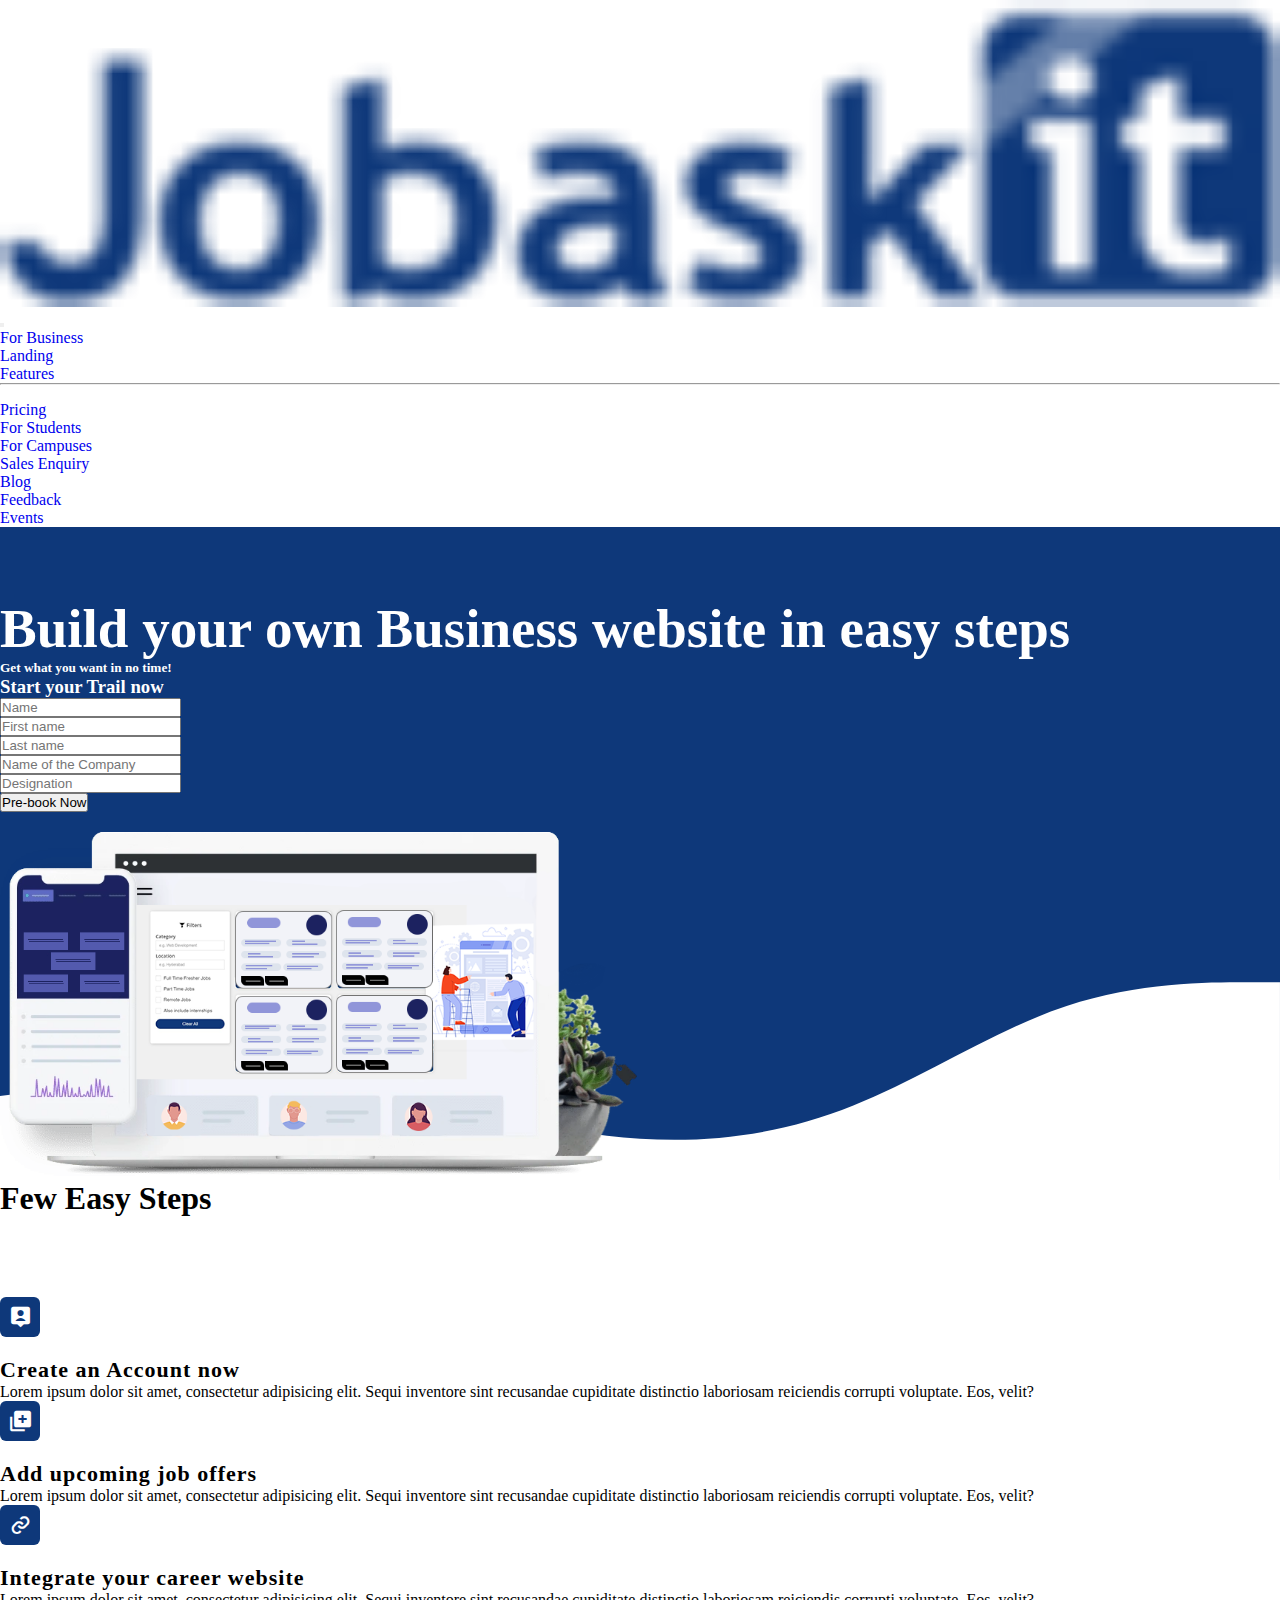
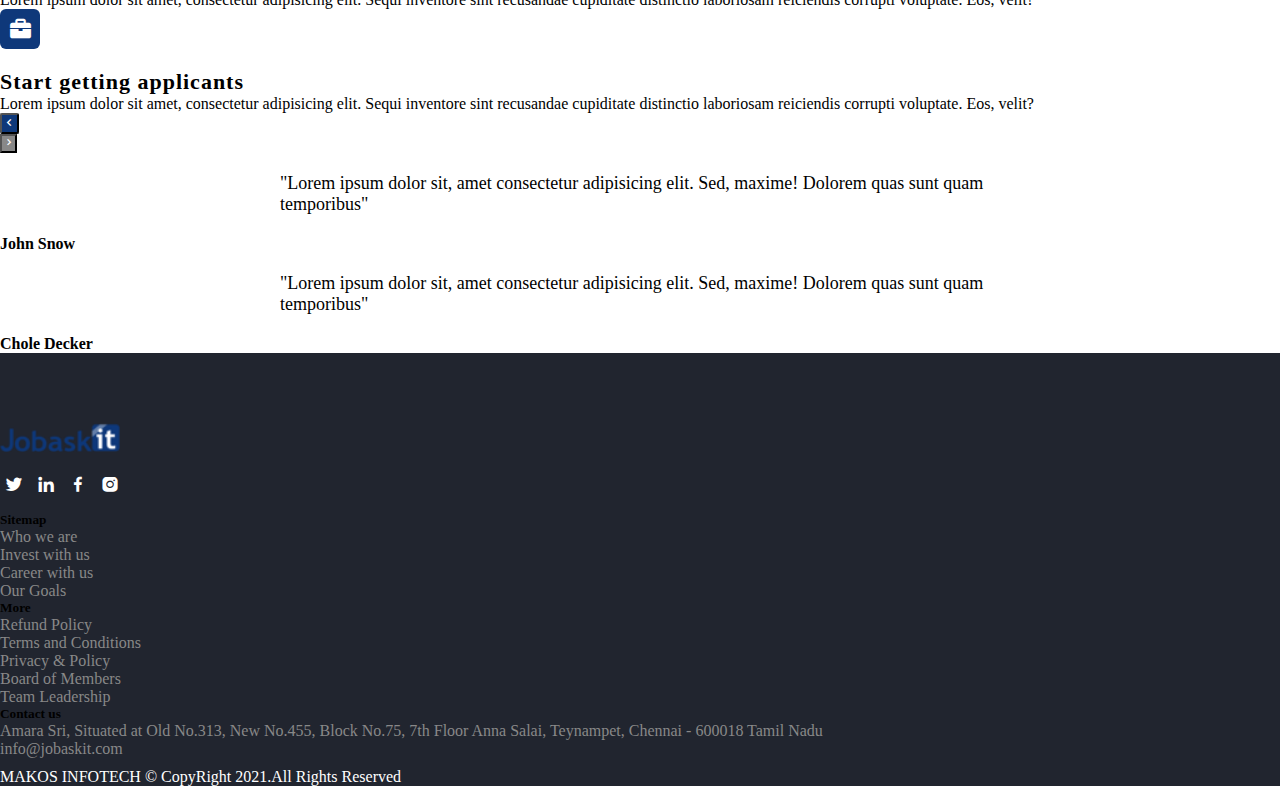
==== index.html @ ee751f33 "Update index.html" ====
<!DOCTYPE html>
<html lang="en">
    <head>
        <meta charset="UTF-8" />
        <meta http-equiv="X-UA-Compatible" content="IE=edge" />
        <meta name="viewport" content="width=device-width, initial-scale=1.0" />
        <!-- CSS only -->
        <link
            href="https://cdn.jsdelivr.net/npm/bootstrap@5.1.3/dist/css/bootstrap.min.css"
            rel="stylesheet"
            integrity="sha384-1BmE4kWBq78iYhFldvKuhfTAU6auU8tT94WrHftjDbrCEXSU1oBoqyl2QvZ6jIW3"
            crossorigin="anonymous"
        />
        
        <!-- Facebook Pixel Code -->

        <script>

            !function(f,b,e,v,n,t,s)
            {if(f.fbq)return;n=f.fbq=function(){n.callMethod?
            n.callMethod.apply(n,arguments):n.queue.push(arguments)};
            if(!f._fbq)f._fbq=n;n.push=n;n.loaded=!0;n.version='2.0';
            n.queue=[];t=b.createElement(e);t.async=!0;
            t.src=v;s=b.getElementsByTagName(e)[0];
            s.parentNode.insertBefore(t,s)}(window,document,'script',
            'https://connect.facebook.net/en_US/fbevents.js');
            fbq('init', '250931127025868');
            fbq('track', 'PageView');

        </script>

        <noscript>

            <img height="1" width="1"
            src="https://www.facebook.com/tr?id=250931127025868&ev=PageView&noscript=1"/>

           </noscript>

<!-- End Facebook Pixel Code -->
        
        <!-- icons -->
        <link
            href="https://unpkg.com/boxicons@2.1.1/css/boxicons.min.css"
            rel="stylesheet"
        />

        <link rel="stylesheet" href="css/style.css" />
        <title>Create your online website now</title>
    </head>
    <body>
        <!-- navBar -->
        <nav
            class="navbar navbar-expand-lg sticky-top py-3 navbar-light bg-white"
        >
            <div class="container">
                <a class="navbar-brand" href="#hero">
                    <img
                        style="width: 100%"
                        src="assets/logo copy.png"
                        alt=""
                    />
                </a>
                <button
                    class="navbar-toggler"
                    type="button"
                    data-bs-toggle="collapse"
                    data-bs-target="#navbarNav"
                    aria-controls="navbarNav"
                    aria-expanded="false"
                    aria-label="Toggle navigation"
                >
                    <span class="navbar-toggler-icon"></span>
                </button>
                <div
                    class="collapse navbar-collapse text-center"
                    id="navbarNav"
                >
                    <ul class="navbar-nav me-auto">
                        <li class="nav-item dropdown">
                            <a
                                class="nav-link dropdown-toggle"
                                href="#"
                                id="navbarDropdown"
                                role="button"
                                data-bs-toggle="dropdown"
                                aria-expanded="false"
                            >
                                For Business
                            </a>
                            <ul
                                class="dropdown-menu"
                                aria-labelledby="navbarDropdown"
                            >
                                <li>
                                    <a class="dropdown-item" href="#"
                                        >Landing</a
                                    >
                                </li>
                                <li>
                                    <a class="dropdown-item" href="#"
                                        >Features</a
                                    >
                                </li>
                                <li><hr class="dropdown-divider" /></li>
                                <li>
                                    <a class="dropdown-item" href="#"
                                        >Pricing</a
                                    >
                                </li>
                            </ul>
                        </li>
                        <li class="nav-item">
                            <a class="nav-link" href="#">For Students </a>
                        </li>
                        <li class="nav-item">
                            <a class="nav-link" href="#">For Campuses</a>
                        </li>
                    </ul>

                    <ul class="navbar-nav ms-auto">
                        <li class="nav-item">
                            <a class="nav-link" href="#pricing"
                                >Sales Enquiry</a
                            >
                        </li>
                        <li class="nav-item">
                            <a class="nav-link" href="#blog">Blog</a>
                        </li>
                        <li class="nav-item">
                            <a class="nav-link" href="#testimonial">Feedback</a>
                        </li>
                        <li class="nav-item">
                            <a class="nav-link" href="#">Events</a>
                        </li>
                    </ul>
                </div>
            </div>
        </nav>
        <!-- navBar ends -->

        <!-- Landing -->
        <section id="trail">
            <div class="container">
                <div class="row align-items-center align-content-center">
                    <div class="col-md-6">
                        <div
                            class="home-text"
                            data-aos="slide-right"
                            data-aos-duration="2000"
                        >
                            <h1>
                                Build your own Business website in easy steps
                            </h1>
                            <h5>Get what you want in no time!</h5>
                        </div>
                    </div>
                    <div
                        class="col-md-6 p-5"
                        data-aos="fade-in"
                        data-aos-duration="2000"
                    >
                        <h3 class="text-center fw-bold pb-2">
                            Start your Trail now
                        </h3>
                        <form class="row g-3">
                            <div class="col-12">
                                <input
                                    type="text"
                                    class="form-control"
                                    id="Name"
                                    placeholder="Name"
                                />
                            </div>

                            <div class="col">
                                <input
                                    type="text"
                                    class="form-control"
                                    placeholder="First name"
                                    aria-label="First name"
                                />
                            </div>
                            <div class="col">
                                <input
                                    type="text"
                                    class="form-control"
                                    placeholder="Last name"
                                    aria-label="Last name"
                                />
                            </div>
                            <div class="col-12">
                                <input
                                    type="text"
                                    class="form-control"
                                    id="inputAddress"
                                    placeholder="Name of the Company"
                                />
                            </div>
                            <div class="col-12">
                                <input
                                    type="text"
                                    class="form-control"
                                    id="inputAddress"
                                    placeholder="Designation"
                                />
                            </div>
                            <div class="col-12 pb-2">
                                <button
                                    type="submit"
                                    class="btn btn-outline-light"
                                >
                                    Pre-book Now
                                </button>
                            </div>
                        </form>
                    </div>
                </div>
                <div class="row custrow">
                    <div
                        class="col d-flex align-items-center justify-content-center"
                    >
                        <img src="./assets/img-3.png" alt="" />
                    </div>
                </div>
            </div>
            <svg
                class="wave"
                xmlns="http://www.w3.org/2000/svg"
                viewBox="0 0 1440 320"
            >
                <path
                    fill="#fff"
                    fill-opacity="1"
                    d="M0,224L40,218.7C80,213,160,203,240,202.7C320,203,400,213,480,229.3C560,245,640,267,720,272C800,277,880,267,960,234.7C1040,203,1120,149,1200,122.7C1280,96,1360,96,1400,96L1440,96L1440,320L1400,320C1360,320,1280,320,1200,320C1120,320,1040,320,960,320C880,320,800,320,720,320C640,320,560,320,480,320C400,320,320,320,240,320C160,320,80,320,40,320L0,320Z"
                ></path>
            </svg>
        </section>
        <!-- Landing Ends -->

        <!-- Features -->
        <section id="trailfeatures" class="p-5">
            <div class="container">
                <div class="row">
                    <div class="col-lg-12 section-intro">
                        <h1 class="text-center fw-bold">Few Easy Steps</h1>
                    </div>
                </div>
                <div class="row g-5 featurerow">
                    <div class="col-lg-3 col-sm-6">
                        <div class="icon-box">
                            <i class="bx bxs-user-pin"></i>
                        </div>
                        <h4 class="title-sm">Create an Account now</h4>
                        <p>
                            Lorem ipsum dolor sit amet, consectetur adipisicing
                            elit. Sequi inventore sint recusandae cupiditate
                            distinctio laboriosam reiciendis corrupti voluptate.
                            Eos, velit?
                        </p>
                    </div>
                    <div class="col-lg-3 col-sm-6">
                        <div class="icon-box">
                            <i class="bx bxs-add-to-queue"></i>
                        </div>
                        <h4 class="title-sm">Add upcoming job offers</h4>
                        <p>
                            Lorem ipsum dolor sit amet, consectetur adipisicing
                            elit. Sequi inventore sint recusandae cupiditate
                            distinctio laboriosam reiciendis corrupti voluptate.
                            Eos, velit?
                        </p>
                    </div>
                    <div class="col-lg-3 col-sm-6">
                        <div class="icon-box">
                            <i class="bx bx-link"></i>
                        </div>
                        <h4 class="title-sm">Integrate your career website</h4>
                        <p>
                            Lorem ipsum dolor sit amet, consectetur adipisicing
                            elit. Sequi inventore sint recusandae cupiditate
                            distinctio laboriosam reiciendis corrupti voluptate.
                            Eos, velit?
                        </p>
                    </div>
                    <div class="col-lg-3 col-sm-6">
                        <div class="icon-box">
                            <i class="bx bxs-briefcase"></i>
                        </div>
                        <h4 class="title-sm">Start getting applicants</h4>
                        <p>
                            Lorem ipsum dolor sit amet, consectetur adipisicing
                            elit. Sequi inventore sint recusandae cupiditate
                            distinctio laboriosam reiciendis corrupti voluptate.
                            Eos, velit?
                        </p>
                    </div>
                </div>
            </div>
        </section>
        <!-- Features -->

        <!-- testominals -->
        <section id="testimonials" class="text-center p-5">
            <div class="container">
                <div class="row">
                    <div class="col-12">
                        <ul
                            class="nav nav-pills mb-3 justify-content-center"
                            id="pills-tab"
                            role="tablist"
                        >
                            <li class="nav-item pe-2" role="presentation">
                                <button
                                    class="nav-link active"
                                    id="pills-home-tab"
                                    data-bs-toggle="pill"
                                    data-bs-target="#pills-home"
                                    type="button"
                                    role="tab"
                                    aria-controls="pills-home"
                                    aria-selected="true"
                                >
                                    <i class="bx bx-chevron-left"></i>
                                </button>
                            </li>
                            <li class="nav-item" role="presentation">
                                <button
                                    class="nav-link"
                                    id="pills-profile-tab"
                                    data-bs-toggle="pill"
                                    data-bs-target="#pills-profile"
                                    type="button"
                                    role="tab"
                                    aria-controls="pills-profile"
                                    aria-selected="false"
                                >
                                    <i class="bx bx-chevron-right"></i>
                                </button>
                            </li>
                        </ul>
                        <div class="tab-content" id="pills-tabContent">
                            <div
                                class="tab-pane fade show active"
                                id="pills-home"
                                role="tabpanel"
                                aria-labelledby="pills-home-tab"
                            >
                                <div class="review">
                                    <p class="lead">
                                        "Lorem ipsum dolor sit, amet consectetur
                                        adipisicing elit. Sed, maxime! Dolorem
                                        quas sunt quam temporibus"
                                    </p>
                                    <h4>John Snow</h4>
                                </div>
                            </div>
                            <div
                                class="tab-pane fade"
                                id="pills-profile"
                                role="tabpanel"
                                aria-labelledby="pills-profile-tab"
                            >
                                <div class="review">
                                    <p class="lead">
                                        "Lorem ipsum dolor sit, amet consectetur
                                        adipisicing elit. Sed, maxime! Dolorem
                                        quas sunt quam temporibus"
                                    </p>
                                    <h4>Chole Decker</h4>
                                </div>
                            </div>
                        </div>
                    </div>
                </div>
            </div>
        </section>
        <!-- testominals Ends -->

        <!-- Footer -->
        <div class="footer-top">
            <div class="container">
                <div class="row gy-4">
                    <div class="col-md-3">
                        <img class="logo" src="assets/logo copy.png" alt="" />
                        <div>
                            <a
                                href="https://twitter.com/makosinfotech"
                                target="_blank"
                                ><i class="footlogo bx bxl-twitter"></i
                            ></a>
                            <a
                                href="https://www.linkedin.com/company/makosinfotech/"
                                target="_blank"
                                ><i class="footlogo bx bxl-linkedin"></i
                            ></a>
                            <a
                                href="https://www.facebook.com/makosinfotech"
                                target="_blank"
                                ><i class="footlogo bx bxl-facebook"></i
                            ></a>
                            <a
                                href="https://www.instagram.com/makosinfotech/"
                                target="_blank"
                                ><i class="footlogo bx bxl-instagram-alt"></i
                            ></a>
                        </div>
                    </div>
                    <div class="col-md-3">
                        <h5 class="text-white">Sitemap</h5>
                        <ul class="list-unstyled">
                            <li>
                                <a
                                    href="https://www.makosinfotech.com/who-we-our.html"
                                    >Who we are</a
                                >
                            </li>
                            <li><a href="#">Invest with us</a></li>
                            <li><a href="#">Career with us</a></li>
                            <li><a href="#">Our Goals</a></li>
                        </ul>
                    </div>
                    <div class="col-md-3">
                        <h5 class="text-white">More</h5>
                        <ul class="list-unstyled">
                            <li><a href="#">Refund Policy</a></li>
                            <li><a href="#">Terms and Conditions</a></li>
                            <li><a href="#">Privacy & Policy</a></li>
                            <li><a href="#">Board of Members</a></li>
                            <li><a href="#">Team Leadership</a></li>
                        </ul>
                    </div>
                    <div class="col-md-3">
                        <h5 class="text-white">Contact us</h5>
                        <ul class="list-unstyled">
                            <li>
                                Amara Sri, Situated at Old No.313, New No.455,
                                Block No.75, 7th Floor Anna Salai, Teynampet,
                                Chennai - 600018 Tamil Nadu
                            </li>
                            <li>info@jobaskit.com</li>
                        </ul>
                    </div>
                </div>
            </div>
        </div>
        <div class="footer-bottom text-center pb-2">
            <div class="container" style="pointer-events: none">
                MAKOS INFOTECH © CopyRig​ht 2021.All Rights Reserved
            </div>
        </div>
        <!-- Footer Ends -->

        <!-- JavaScript Bundle with Popper -->
        <script
            src="https://cdn.jsdelivr.net/npm/bootstrap@5.1.3/dist/js/bootstrap.bundle.min.js"
            integrity="sha384-ka7Sk0Gln4gmtz2MlQnikT1wXgYsOg+OMhuP+IlRH9sENBO0LRn5q+8nbTov4+1p"
            crossorigin="anonymous"
        ></script>
    </body>
</html>
---- css/style.css ----
* {
    margin: 0;
    padding: 0;
    box-sizing: border-box;
}

:root {
    --primary: #0e387a;
    --primary2: #5d4f72;
    --white: #fff;
    --dark: #21252f;
    --body: #888;
    --box-shadow: 0 8px 22px rgba(0, 0, 0, 0.1);
}

a {
    text-decoration: none;
}

/* navbar */

.navbar {
    box-shadow: var(--box-shadow);
}

/* navbar */

#trail {
    background-color: var(--primary);
    display: flex;
    padding-top: 70px;
    justify-content: center;
    position: relative;
    color: var(--white);
    overflow: hidden;
}

#trail .wave {
    position: absolute;
    bottom: -1px;
    left: 0;
}

#trail h1 {
    font-weight: 800;
    font-size: 55px;
}

#trail .custrow {
    width: 100vw;
}

#trail img {
    position: relative;
    width: 50%;
    z-index: 1000;
    padding-top: 20px;
}

/* trailfeatures */
#trailfeatures {
    overflow: hidden;
} 

#trailfeatures .featurerow {
    padding-top: 80px;
}

#trailfeatures .title-sm {
    font-size: 22px;
    font-weight: 700;
    letter-spacing: 1px;
    margin-top: 20px;
}

#trailfeatures p {
    text-align: justify;
}

.icon-box {
    width: 40px;
    height: 40px;
    background-color: var(--primary);
    color: var(--white);
    border-radius: 6px;
    display: flex;
    align-items: center;
    justify-content: center;
    font-size: 25px;
}

/* testimonal */
#testimonials {
   overflow: hidden;
}

#testimonials .review p {
    max-width: 720px;
    margin: 20px auto;
    font-size: 18px;
    font-weight: 500;
}

#testimonials button {
    transition: all 0.4s ease;
}

.nav-pills .nav-link {
    background-color: var(--body);
    color: var(--white);
}

.nav-pills .nav-link.active {
    color: var(--white);
    background-color: var(--primary);
    border-radius: 10%;
}
.nav-pills .nav-link.active i {
    font-size: 15px;
}

/* Footer */

.footer-top {
    padding-top: 70px;
    padding-bottom: 10px;
    background-color: var(--dark);
}

.footer-top .logo {
    width: 120px;
}

.footer-top a {
    color: var(--body);
}

.footer-top a:hover {
    color: var(--white);
}

.footer-top i {
    font-size: 20px;
    margin: 10px 0;
    padding: 8px 4px;
    color: var(--white);
    transition: all 0.45s ease;
}

.footer-top .footlogo:hover {
    font-size: 24px;
    color: var(--primary);
}

.footer-bottom {
    background-color: var(--dark);
    color: var(--white);
}

.footer-top li {
    font-size: 16px;
    text-align: justify;
    color: var(--body);
}

/* @media (max-width: 2560px) {
    #trail {
        height: 60vh;
        width: 100vw;
        max-width: 100%;
        padding-top: 20px;
    }

    #trail .wave {
        position: absolute;
        bottom: -3px;
        left: 0;
    }

    #trail img {
        margin-left: 250px;
        margin-top: 100px;
    }
}

@media only screen and (max-width: 1440px) {
    #trail {
        padding-top: 100px;
        height: 100vh;
        min-height: 100%;
    }

    #trail .wave {
        position: absolute;
        bottom: -2px;
        left: 0;
    }
    #trailfeatures {
        padding-top: 20px;
        height: 60vh;
    }
    #testimonials {
        height: 30vh;
    }
}

@media (max-width: 1366px) {
    #trailfeatures {
        padding-top: 120px;
    }
    #testimonials {
        padding-top: 200px;
        height: 70vh;
    }
}

@media (max-width: 1024px) {
    #trailfeatures {
        padding-top: 20px;
    }
}

@media (max-width: 768px) {
    #trail {
        height: 100vh;
        padding-top: 20px;
    }

    #trail img {
        margin-left: 200px;
    }
}

@media (max-width: 425px) {
    #trail {
        height: 100%;
        padding-top: 20px;
    }

    #trail img {
        margin-left: 100px;
    }

    #trailfeatures {
        height: 150vh;
    }
    #testimonials {
        height: 100vh;
    }
}

@media (max-width: 320px) {
}
#trailfeatures {
    height: 180vh;
}

@media (max-width: 320px) {
    #trailfeatures {
        height: 200vh;
    }
    #testimonials {
        height: 100vh;
    }
} */

@media (max-width: 425px) {
    #trail .wave {
        display: none;
    }
    #trail img {
        display: none;
    }
}
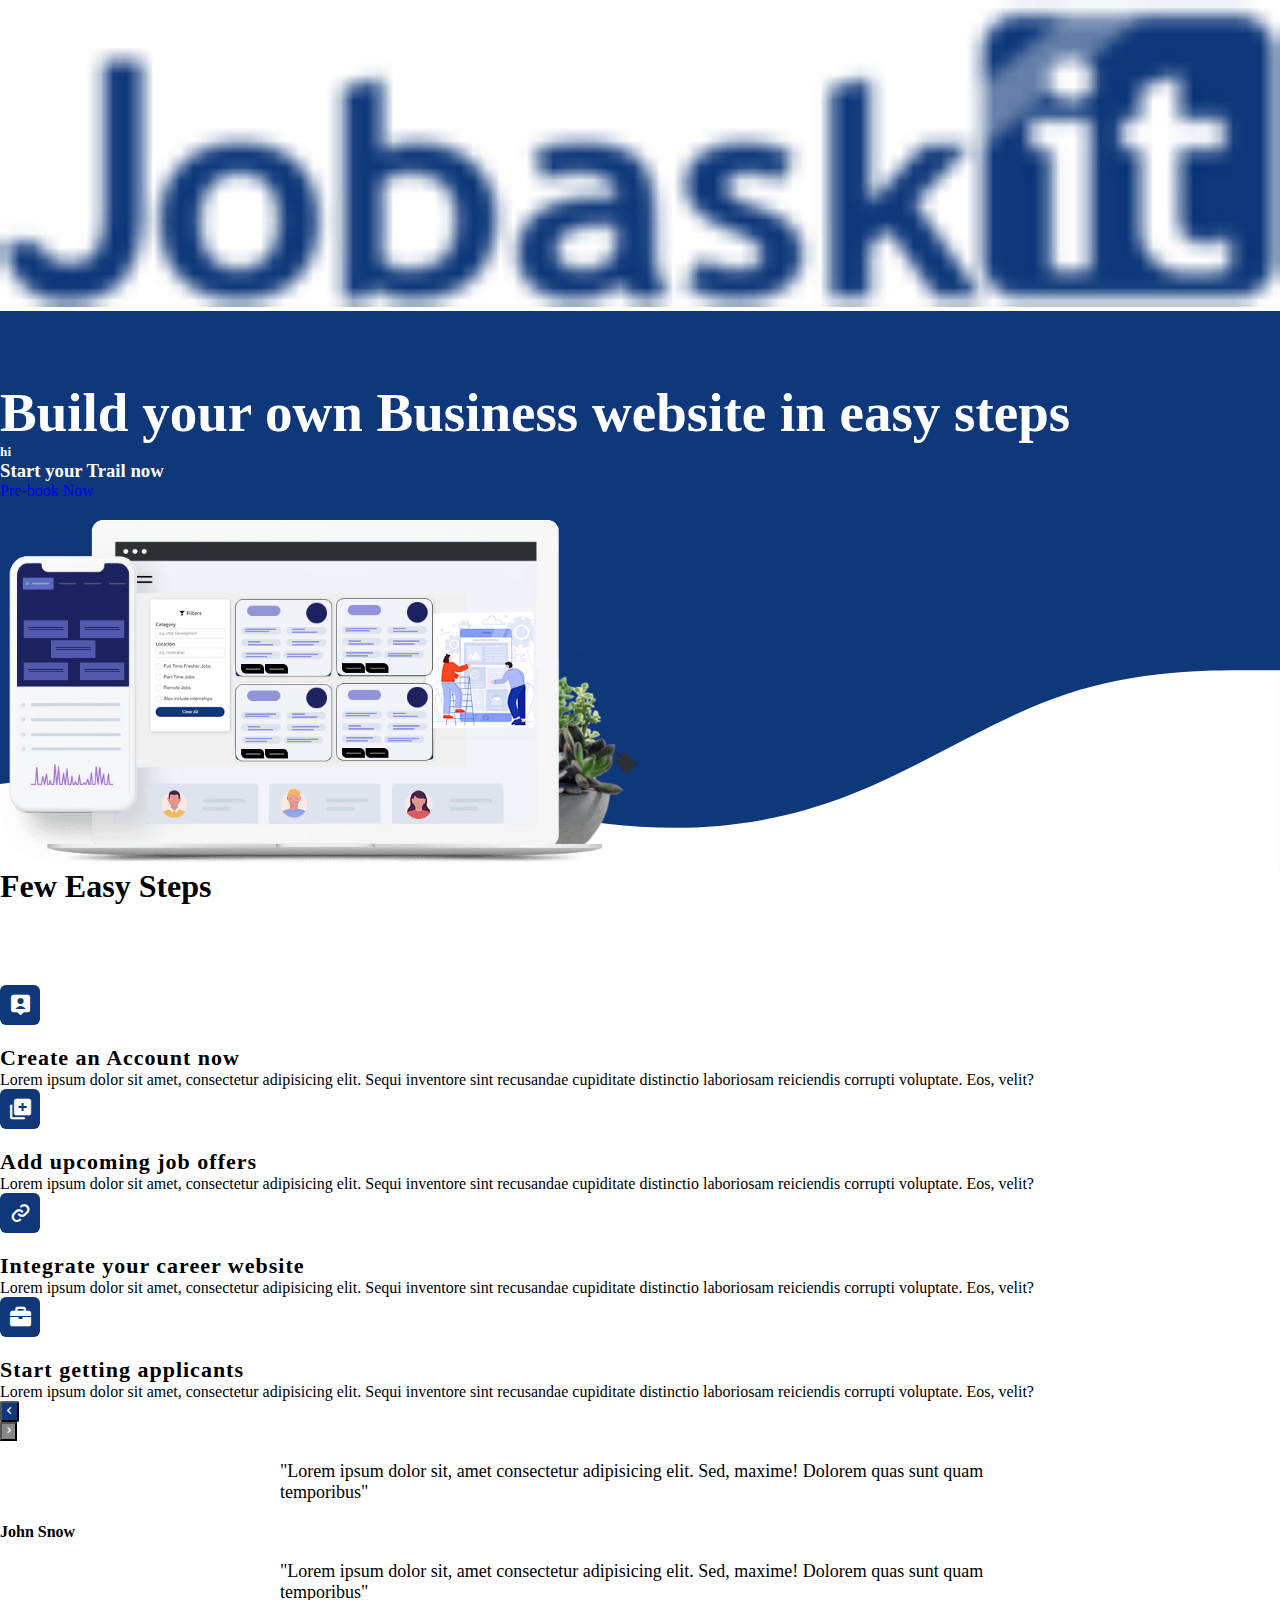
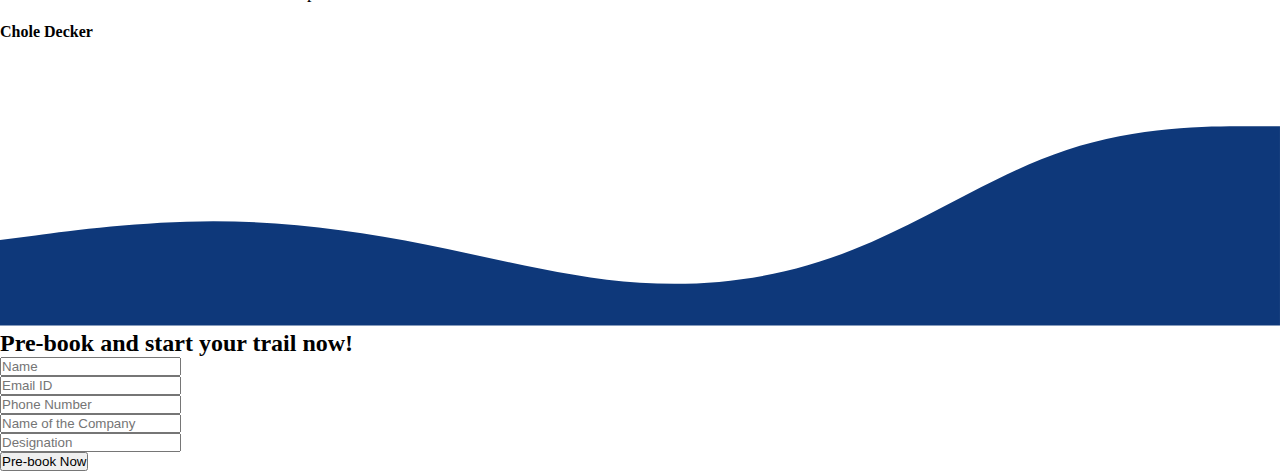
==== commit c021b2a8: "Update index.html" ====
--- a/index.html
+++ b/index.html
@@ -11,33 +11,47 @@
             integrity="sha384-1BmE4kWBq78iYhFldvKuhfTAU6auU8tT94WrHftjDbrCEXSU1oBoqyl2QvZ6jIW3"
             crossorigin="anonymous"
         />
-        
+
         <!-- Facebook Pixel Code -->
 
         <script>
-
-            !function(f,b,e,v,n,t,s)
-            {if(f.fbq)return;n=f.fbq=function(){n.callMethod?
-            n.callMethod.apply(n,arguments):n.queue.push(arguments)};
-            if(!f._fbq)f._fbq=n;n.push=n;n.loaded=!0;n.version='2.0';
-            n.queue=[];t=b.createElement(e);t.async=!0;
-            t.src=v;s=b.getElementsByTagName(e)[0];
-            s.parentNode.insertBefore(t,s)}(window,document,'script',
-            'https://connect.facebook.net/en_US/fbevents.js');
-            fbq('init', '250931127025868');
-            fbq('track', 'PageView');
-
+            !(function (f, b, e, v, n, t, s) {
+                if (f.fbq) return;
+                n = f.fbq = function () {
+                    n.callMethod
+                        ? n.callMethod.apply(n, arguments)
+                        : n.queue.push(arguments);
+                };
+                if (!f._fbq) f._fbq = n;
+                n.push = n;
+                n.loaded = !0;
+                n.version = "2.0";
+                n.queue = [];
+                t = b.createElement(e);
+                t.async = !0;
+                t.src = v;
+                s = b.getElementsByTagName(e)[0];
+                s.parentNode.insertBefore(t, s);
+            })(
+                window,
+                document,
+                "script",
+                "https://connect.facebook.net/en_US/fbevents.js"
+            );
+            fbq("init", "250931127025868");
+            fbq("track", "PageView");
         </script>
 
         <noscript>
-
-            <img height="1" width="1"
-            src="https://www.facebook.com/tr?id=250931127025868&ev=PageView&noscript=1"/>
-
-           </noscript>
-
-<!-- End Facebook Pixel Code -->
-        
+            <img
+                height="1"
+                width="1"
+                src="https://www.facebook.com/tr?id=250931127025868&ev=PageView&noscript=1"
+            />
+        </noscript>
+
+        <!-- End Facebook Pixel Code -->
+
         <!-- icons -->
         <link
             href="https://unpkg.com/boxicons@2.1.1/css/boxicons.min.css"
@@ -52,7 +66,7 @@
         <nav
             class="navbar navbar-expand-lg sticky-top py-3 navbar-light bg-white"
         >
-            <div class="container">
+            <div class="container d-flex">
                 <a class="navbar-brand" href="#hero">
                     <img
                         style="width: 100%"
@@ -60,7 +74,7 @@
                         alt=""
                     />
                 </a>
-                <button
+                <!-- <button
                     class="navbar-toggler"
                     type="button"
                     data-bs-toggle="collapse"
@@ -133,7 +147,7 @@
                             <a class="nav-link" href="#">Events</a>
                         </li>
                     </ul>
-                </div>
+                </div> -->
             </div>
         </nav>
         <!-- navBar ends -->
@@ -151,9 +165,22 @@
                             <h1>
                                 Build your own Business website in easy steps
                             </h1>
-                            <h5>Get what you want in no time!</h5>
-                        </div>
-                    </div>
+                            <h5 class="typing">hi</h5>
+                        </div>
+                    </div>
+                    <!-- <ul class="dynamic">
+                        <li>
+                            <span
+                                >Get what you want in no time!</span
+                            >
+                        </li>
+                        <li>
+                            <span>See what we are best at!</span>
+                        </li>
+                        <li>
+                            <span>We got you Covered!</span>
+                        </li>
+                    </ul> -->
                     <div
                         class="col-md-6 p-5"
                         data-aos="fade-in"
@@ -162,57 +189,16 @@
                         <h3 class="text-center fw-bold pb-2">
                             Start your Trail now
                         </h3>
-                        <form class="row g-3">
-                            <div class="col-12">
-                                <input
-                                    type="text"
-                                    class="form-control"
-                                    id="Name"
-                                    placeholder="Name"
-                                />
-                            </div>
-
-                            <div class="col">
-                                <input
-                                    type="text"
-                                    class="form-control"
-                                    placeholder="First name"
-                                    aria-label="First name"
-                                />
-                            </div>
-                            <div class="col">
-                                <input
-                                    type="text"
-                                    class="form-control"
-                                    placeholder="Last name"
-                                    aria-label="Last name"
-                                />
-                            </div>
-                            <div class="col-12">
-                                <input
-                                    type="text"
-                                    class="form-control"
-                                    id="inputAddress"
-                                    placeholder="Name of the Company"
-                                />
-                            </div>
-                            <div class="col-12">
-                                <input
-                                    type="text"
-                                    class="form-control"
-                                    id="inputAddress"
-                                    placeholder="Designation"
-                                />
-                            </div>
-                            <div class="col-12 pb-2">
-                                <button
-                                    type="submit"
-                                    class="btn btn-outline-light"
-                                >
-                                    Pre-book Now
-                                </button>
-                            </div>
-                        </form>
+
+                        <div class="col-12 d-flex">
+                            <a
+                                href="#registerform"
+                                type="submit"
+                                class="home-btn btn btn-outline-light"
+                            >
+                                Pre-book Now
+                            </a>
+                        </div>
                     </div>
                 </div>
                 <div class="row custrow">
@@ -300,7 +286,7 @@
         <!-- Features -->
 
         <!-- testominals -->
-        <section id="testimonials" class="text-center p-5">
+        <section id="testimonials" class="text-center pt-5">
             <div class="container">
                 <div class="row">
                     <div class="col-12">
@@ -376,8 +362,84 @@
         </section>
         <!-- testominals Ends -->
 
+        <!-- Form -->
+        <svg
+            class="wave"
+            xmlns="http://www.w3.org/2000/svg"
+            viewBox="0 0 1440 320"
+        >
+            <path
+                fill="#0e387a"
+                fill-opacity="1"
+                d="M0,224L40,218.7C80,213,160,203,240,202.7C320,203,400,213,480,229.3C560,245,640,267,720,272C800,277,880,267,960,234.7C1040,203,1120,149,1200,122.7C1280,96,1360,96,1400,96L1440,96L1440,320L1400,320C1360,320,1280,320,1200,320C1120,320,1040,320,960,320C880,320,800,320,720,320C640,320,560,320,480,320C400,320,320,320,240,320C160,320,80,320,40,320L0,320Z"
+            ></path>
+        </svg>
+        <section id="registerform">
+            <div class="container">
+                <div class="row d-flex">
+                    <div class="col-lg-12 d-flex">
+                        <form class="row g-3 card-effect custform">
+                            <div class="col-12">
+                                <h2>Pre-book and start your trail now!</h2>
+                            </div>
+                            <div class="col-12">
+                                <input
+                                    type="text"
+                                    class="form-control"
+                                    id="Name"
+                                    placeholder="Name"
+                                />
+                            </div>
+
+                            <div class="col">
+                                <input
+                                    type="text"
+                                    class="form-control"
+                                    placeholder="Email ID"
+                                    aria-label="Email ID"
+                                />
+                            </div>
+                            <div class="col">
+                                <input
+                                    type="text"
+                                    class="form-control"
+                                    placeholder="Phone Number"
+                                    aria-label="Phone Number"
+                                />
+                            </div>
+                            <div class="col-12">
+                                <input
+                                    type="text"
+                                    class="form-control"
+                                    id="inputAddress"
+                                    placeholder="Name of the Company"
+                                />
+                            </div>
+                            <div class="col-12">
+                                <input
+                                    type="text"
+                                    class="form-control"
+                                    id="inputAddress"
+                                    placeholder="Designation"
+                                />
+                            </div>
+                            <div class="col-12 d-flex">
+                                <button
+                                    type="submit"
+                                    class="home-btn btn btn-outline-light"
+                                >
+                                    Pre-book Now
+                                </button>
+                            </div>
+                        </form>
+                    </div>
+                </div>
+            </div>
+        </section>
+        <!-- Form ends -->
+
         <!-- Footer -->
-        <div class="footer-top">
+        <!-- <div class="footer-top">
             <div class="container">
                 <div class="row gy-4">
                     <div class="col-md-3">
@@ -447,9 +509,10 @@
             <div class="container" style="pointer-events: none">
                 MAKOS INFOTECH © CopyRig​ht 2021.All Rights Reserved
             </div>
-        </div>
+        </div> -->
         <!-- Footer Ends -->
 
+        <script src="js/main.js"></script>
         <!-- JavaScript Bundle with Popper -->
         <script
             src="https://cdn.jsdelivr.net/npm/bootstrap@5.1.3/dist/js/bootstrap.bundle.min.js"
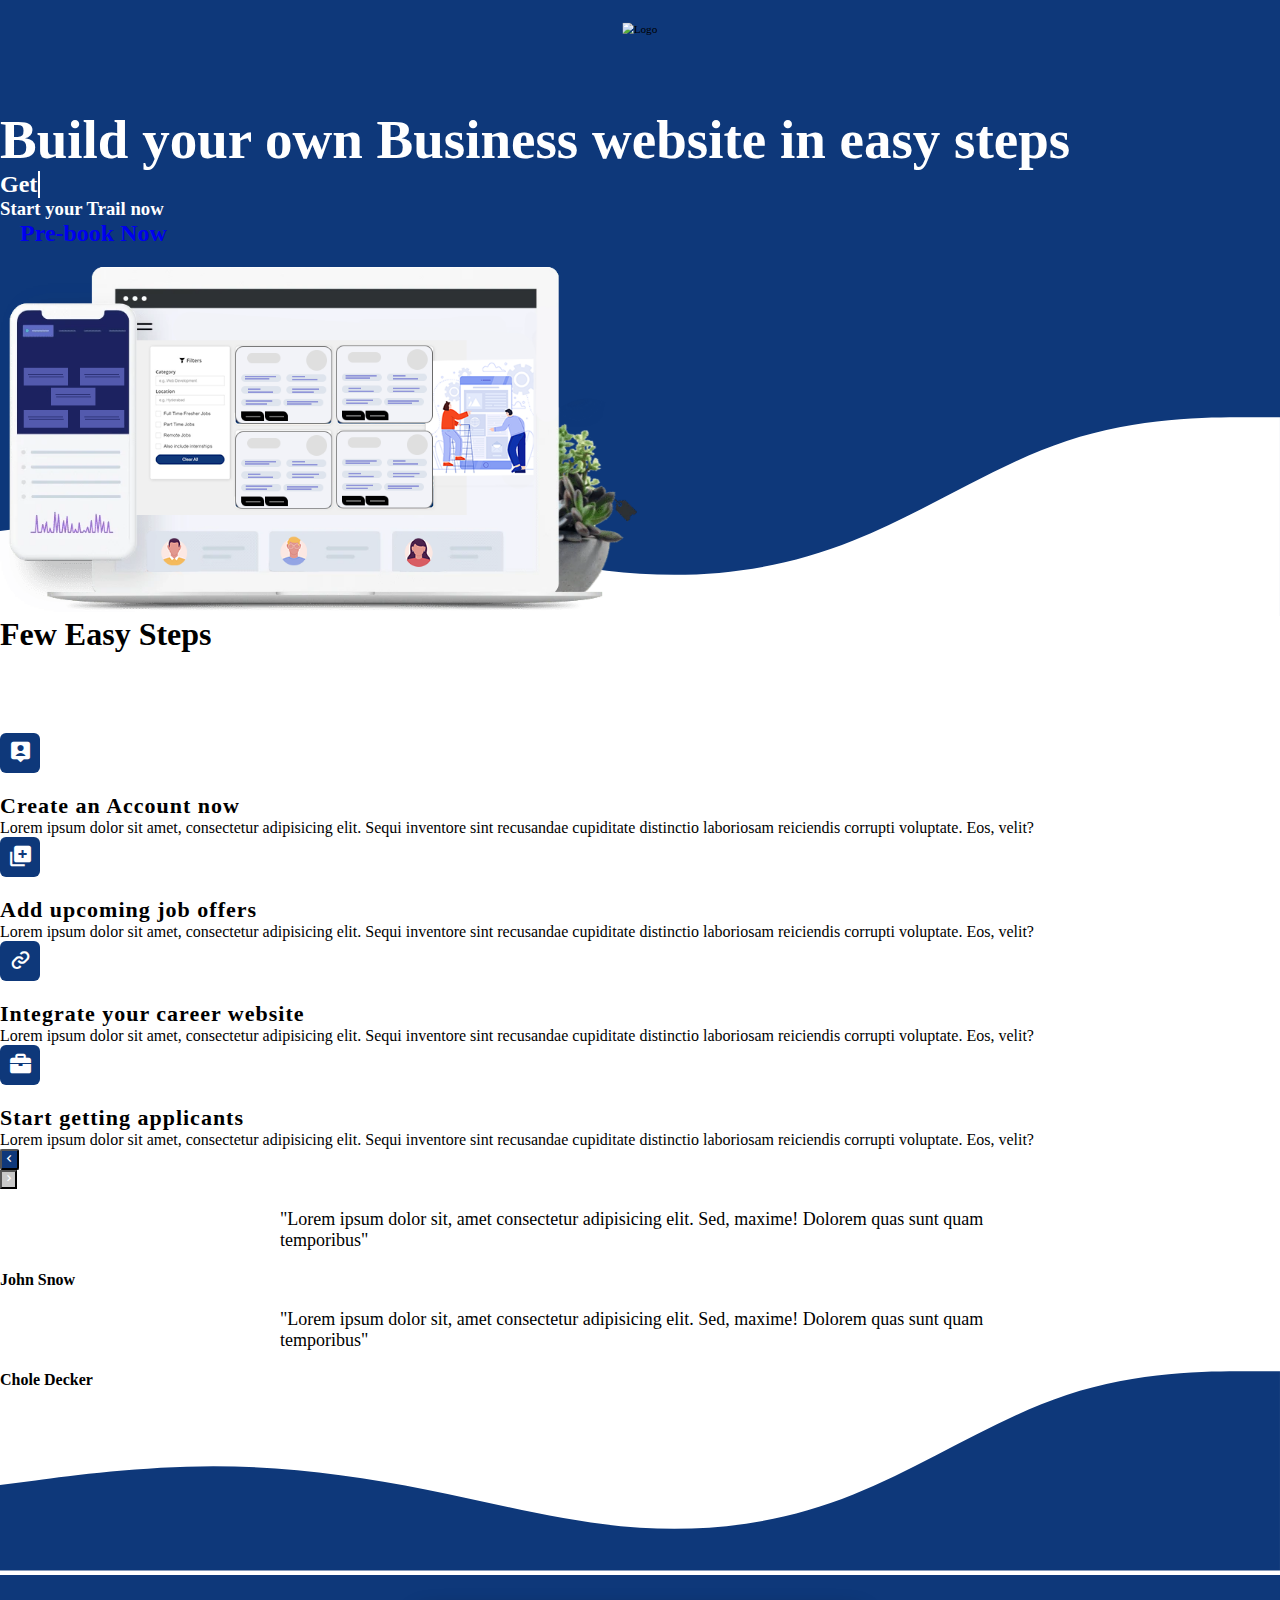
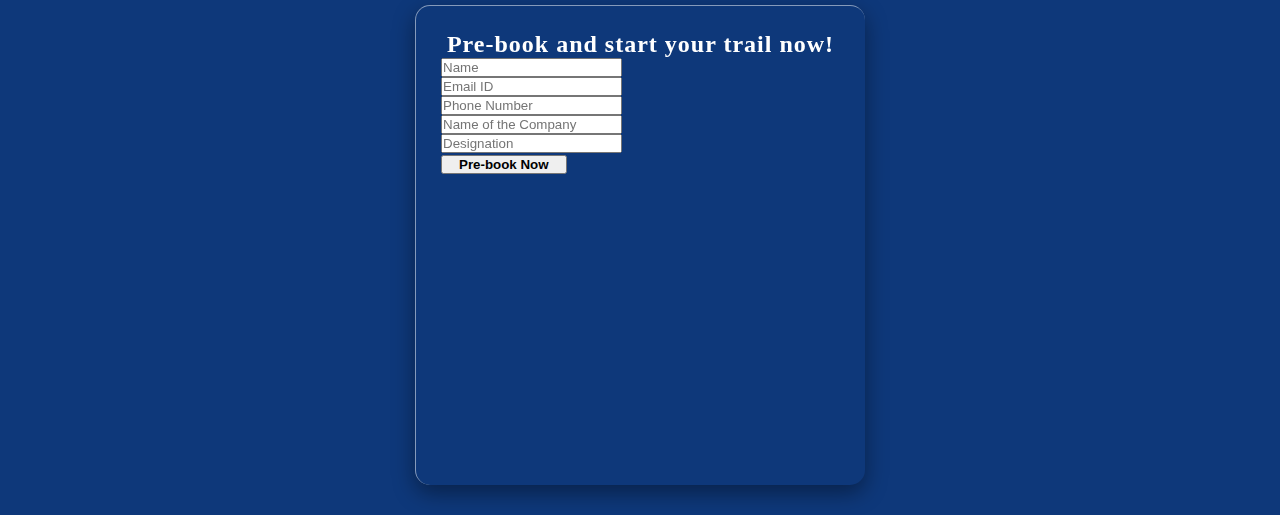
==== commit 163c72ca: "Update index.html" ====
--- a/index.html
+++ b/index.html
@@ -10,6 +10,12 @@
             rel="stylesheet"
             integrity="sha384-1BmE4kWBq78iYhFldvKuhfTAU6auU8tT94WrHftjDbrCEXSU1oBoqyl2QvZ6jIW3"
             crossorigin="anonymous"
+        />
+        <!-- favicon -->
+        <link
+            rel="shortcut icon"
+            href="assets/LOGO JOBASKIT - icon A.png"
+            type="image/png"
         />
 
         <!-- Facebook Pixel Code -->
@@ -61,95 +67,13 @@
         <link rel="stylesheet" href="css/style.css" />
         <title>Create your online website now</title>
     </head>
+
     <body>
+        <header id="logo">
+            <img src="./assets/jobaskitwhite.png" alt="Logo" class="logos" />
+        </header>
         <!-- navBar -->
-        <nav
-            class="navbar navbar-expand-lg sticky-top py-3 navbar-light bg-white"
-        >
-            <div class="container d-flex">
-                <a class="navbar-brand" href="#hero">
-                    <img
-                        style="width: 100%"
-                        src="assets/logo copy.png"
-                        alt=""
-                    />
-                </a>
-                <!-- <button
-                    class="navbar-toggler"
-                    type="button"
-                    data-bs-toggle="collapse"
-                    data-bs-target="#navbarNav"
-                    aria-controls="navbarNav"
-                    aria-expanded="false"
-                    aria-label="Toggle navigation"
-                >
-                    <span class="navbar-toggler-icon"></span>
-                </button>
-                <div
-                    class="collapse navbar-collapse text-center"
-                    id="navbarNav"
-                >
-                    <ul class="navbar-nav me-auto">
-                        <li class="nav-item dropdown">
-                            <a
-                                class="nav-link dropdown-toggle"
-                                href="#"
-                                id="navbarDropdown"
-                                role="button"
-                                data-bs-toggle="dropdown"
-                                aria-expanded="false"
-                            >
-                                For Business
-                            </a>
-                            <ul
-                                class="dropdown-menu"
-                                aria-labelledby="navbarDropdown"
-                            >
-                                <li>
-                                    <a class="dropdown-item" href="#"
-                                        >Landing</a
-                                    >
-                                </li>
-                                <li>
-                                    <a class="dropdown-item" href="#"
-                                        >Features</a
-                                    >
-                                </li>
-                                <li><hr class="dropdown-divider" /></li>
-                                <li>
-                                    <a class="dropdown-item" href="#"
-                                        >Pricing</a
-                                    >
-                                </li>
-                            </ul>
-                        </li>
-                        <li class="nav-item">
-                            <a class="nav-link" href="#">For Students </a>
-                        </li>
-                        <li class="nav-item">
-                            <a class="nav-link" href="#">For Campuses</a>
-                        </li>
-                    </ul>
-
-                    <ul class="navbar-nav ms-auto">
-                        <li class="nav-item">
-                            <a class="nav-link" href="#pricing"
-                                >Sales Enquiry</a
-                            >
-                        </li>
-                        <li class="nav-item">
-                            <a class="nav-link" href="#blog">Blog</a>
-                        </li>
-                        <li class="nav-item">
-                            <a class="nav-link" href="#testimonial">Feedback</a>
-                        </li>
-                        <li class="nav-item">
-                            <a class="nav-link" href="#">Events</a>
-                        </li>
-                    </ul>
-                </div> -->
-            </div>
-        </nav>
+
         <!-- navBar ends -->
 
         <!-- Landing -->
@@ -507,7 +431,7 @@
         </div>
         <div class="footer-bottom text-center pb-2">
             <div class="container" style="pointer-events: none">
-                MAKOS INFOTECH © CopyRig​ht 2021.All Rights Reserved
+                MAKOS INFOTECH © CopyRight 2021.All Rights Reserved
             </div>
         </div> -->
         <!-- Footer Ends -->
--- a/css/style.css
+++ b/css/style.css
@@ -18,9 +18,25 @@
 }
 
 /* navbar */
+#logo .headerlogo {
+    margin: 5px auto;
+}
 
 .navbar {
     box-shadow: var(--box-shadow);
+}
+.navbar-brand {
+    margin: 0 auto;
+}
+
+#logo {
+    text-align: center;
+    background-color: #0e387a;
+}
+
+#logo img {
+    margin: 20px 10px 0;
+    transform: scale(0.7);
 }
 
 /* navbar */
@@ -46,8 +62,46 @@
     font-size: 55px;
 }
 
+#trail h5 {
+    font-size: 24px;
+}
+
 #trail .custrow {
     width: 100vw;
+}
+
+#trail .home-btn {
+    margin: 2px auto;
+    padding: 10px 20px;
+    font-size: 24px;
+    font-weight: 700;
+}
+
+#trail .btn-outline-light:hover {
+    color: var(--primary);
+}
+
+#trail .typing {
+    position: relative;
+}
+
+#trail .typing::after {
+    content: "";
+    position: absolute;
+    width: 1px;
+    height: 100%;
+    border-right: 2px solid var(--white);
+    animation: blink 0.8s infinite ease;
+}
+
+@keyframes blink {
+    0% {
+        opacity: 0;
+    }
+
+    100% {
+        opacity: 1;
+    }
 }
 
 #trail img {
@@ -60,7 +114,7 @@
 /* trailfeatures */
 #trailfeatures {
     overflow: hidden;
-} 
+}
 
 #trailfeatures .featurerow {
     padding-top: 80px;
@@ -91,7 +145,8 @@
 
 /* testimonal */
 #testimonials {
-   overflow: hidden;
+    overflow: hidden;
+    margin-bottom: -8%;
 }
 
 #testimonials .review p {
@@ -106,7 +161,7 @@
 }
 
 .nav-pills .nav-link {
-    background-color: var(--body);
+    background-color: rgb(201, 201, 201);
     color: var(--white);
 }
 
@@ -117,6 +172,49 @@
 }
 .nav-pills .nav-link.active i {
     font-size: 15px;
+}
+
+/* Form */
+
+.wave {
+    bottom: -4px;
+}
+
+#registerform {
+    padding: 20px;
+    background-color: #0e387a;
+    overflow: hidden;
+}
+
+#registerform .custform {
+    width: 450px;
+    height: 480px;
+    margin: 10px auto;
+}
+
+#registerform .card-effect {
+    box-shadow: 0 8px 22px rgba(0, 0, 0, 0.4);
+    padding: 25px;
+    transition: all 0.35s ease;
+    position: relative;
+    z-index: 1;
+    border-radius: 15px;
+    border-top: 1px solid rgba(251, 251, 251, 0.5);
+    border-left: 1px solid rgba(251, 251, 251, 0.5);
+    overflow: hidden;
+    backdrop-filter: blur(5px);
+}
+
+#registerform h2 {
+    color: var(--white);
+    letter-spacing: 1px;
+    text-align: center;
+}
+
+#registerform .home-btn {
+    margin: 2px auto;
+    padding: 0 16px;
+    font-weight: 700;
 }
 
 /* Footer */
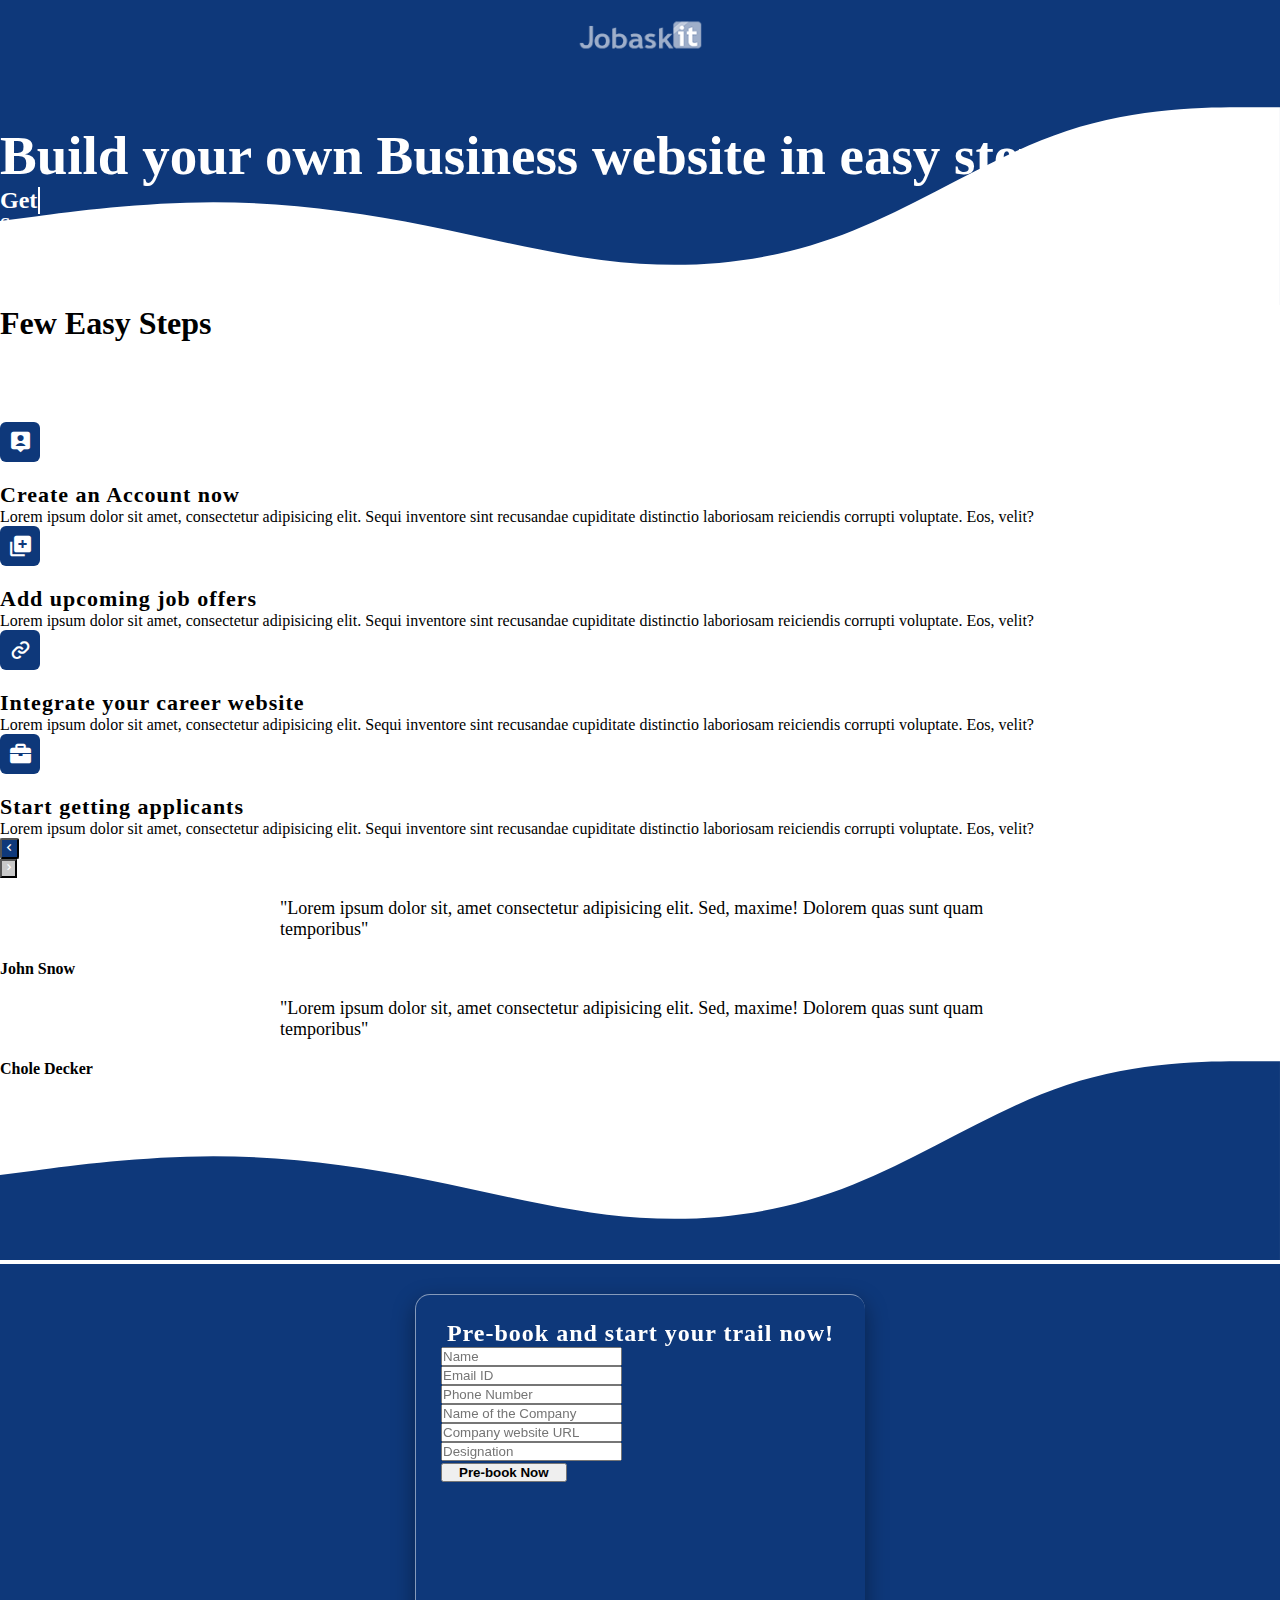
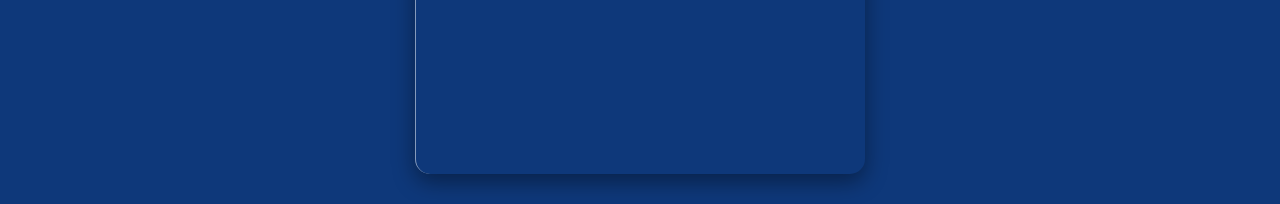
==== commit fc577609: "Update index.html" ====
--- a/index.html
+++ b/index.html
@@ -80,16 +80,16 @@
         <section id="trail">
             <div class="container">
                 <div class="row align-items-center align-content-center">
-                    <div class="col-md-6">
+                    <div class="col-md-12">
                         <div
-                            class="home-text"
+                            class="home-text text-center"
                             data-aos="slide-right"
                             data-aos-duration="2000"
                         >
                             <h1>
                                 Build your own Business website in easy steps
                             </h1>
-                            <h5 class="typing">hi</h5>
+                            <h5 class="typing"></h5>
                         </div>
                     </div>
                     <!-- <ul class="dynamic">
@@ -106,7 +106,7 @@
                         </li>
                     </ul> -->
                     <div
-                        class="col-md-6 p-5"
+                        class="col-md-12 pt-5"
                         data-aos="fade-in"
                         data-aos-duration="2000"
                     >
@@ -123,6 +123,10 @@
                                 Pre-book Now
                             </a>
                         </div>
+                        <p class="trailtext">
+                            By entering your email, you agree to receive
+                            marketing emails from jobaskit
+                        </p>
                     </div>
                 </div>
                 <div class="row custrow">
@@ -315,7 +319,7 @@
                                 />
                             </div>
 
-                            <div class="col">
+                            <div class="col-lg-6">
                                 <input
                                     type="text"
                                     class="form-control"
@@ -323,7 +327,7 @@
                                     aria-label="Email ID"
                                 />
                             </div>
-                            <div class="col">
+                            <div class="col-lg-6">
                                 <input
                                     type="text"
                                     class="form-control"
@@ -337,6 +341,14 @@
                                     class="form-control"
                                     id="inputAddress"
                                     placeholder="Name of the Company"
+                                />
+                            </div>
+                            <div class="col-12">
+                                <input
+                                    type="text"
+                                    class="form-control"
+                                    id="inputAddress"
+                                    placeholder="Company website URL"
                                 />
                             </div>
                             <div class="col-12">
@@ -431,7 +443,7 @@
         </div>
         <div class="footer-bottom text-center pb-2">
             <div class="container" style="pointer-events: none">
-                MAKOS INFOTECH © CopyRight 2021.All Rights Reserved
+                MAKOS INFOTECH © CopyRig​ht 2021.All Rights Reserved
             </div>
         </div> -->
         <!-- Footer Ends -->
--- a/css/style.css
+++ b/css/style.css
@@ -36,7 +36,7 @@
 
 #logo img {
     margin: 20px 10px 0;
-    transform: scale(0.7);
+    transform: scale(0.9);
 }
 
 /* navbar */
@@ -106,7 +106,7 @@
 
 #trail img {
     position: relative;
-    width: 50%;
+    width: 65%;
     z-index: 1000;
     padding-top: 20px;
 }
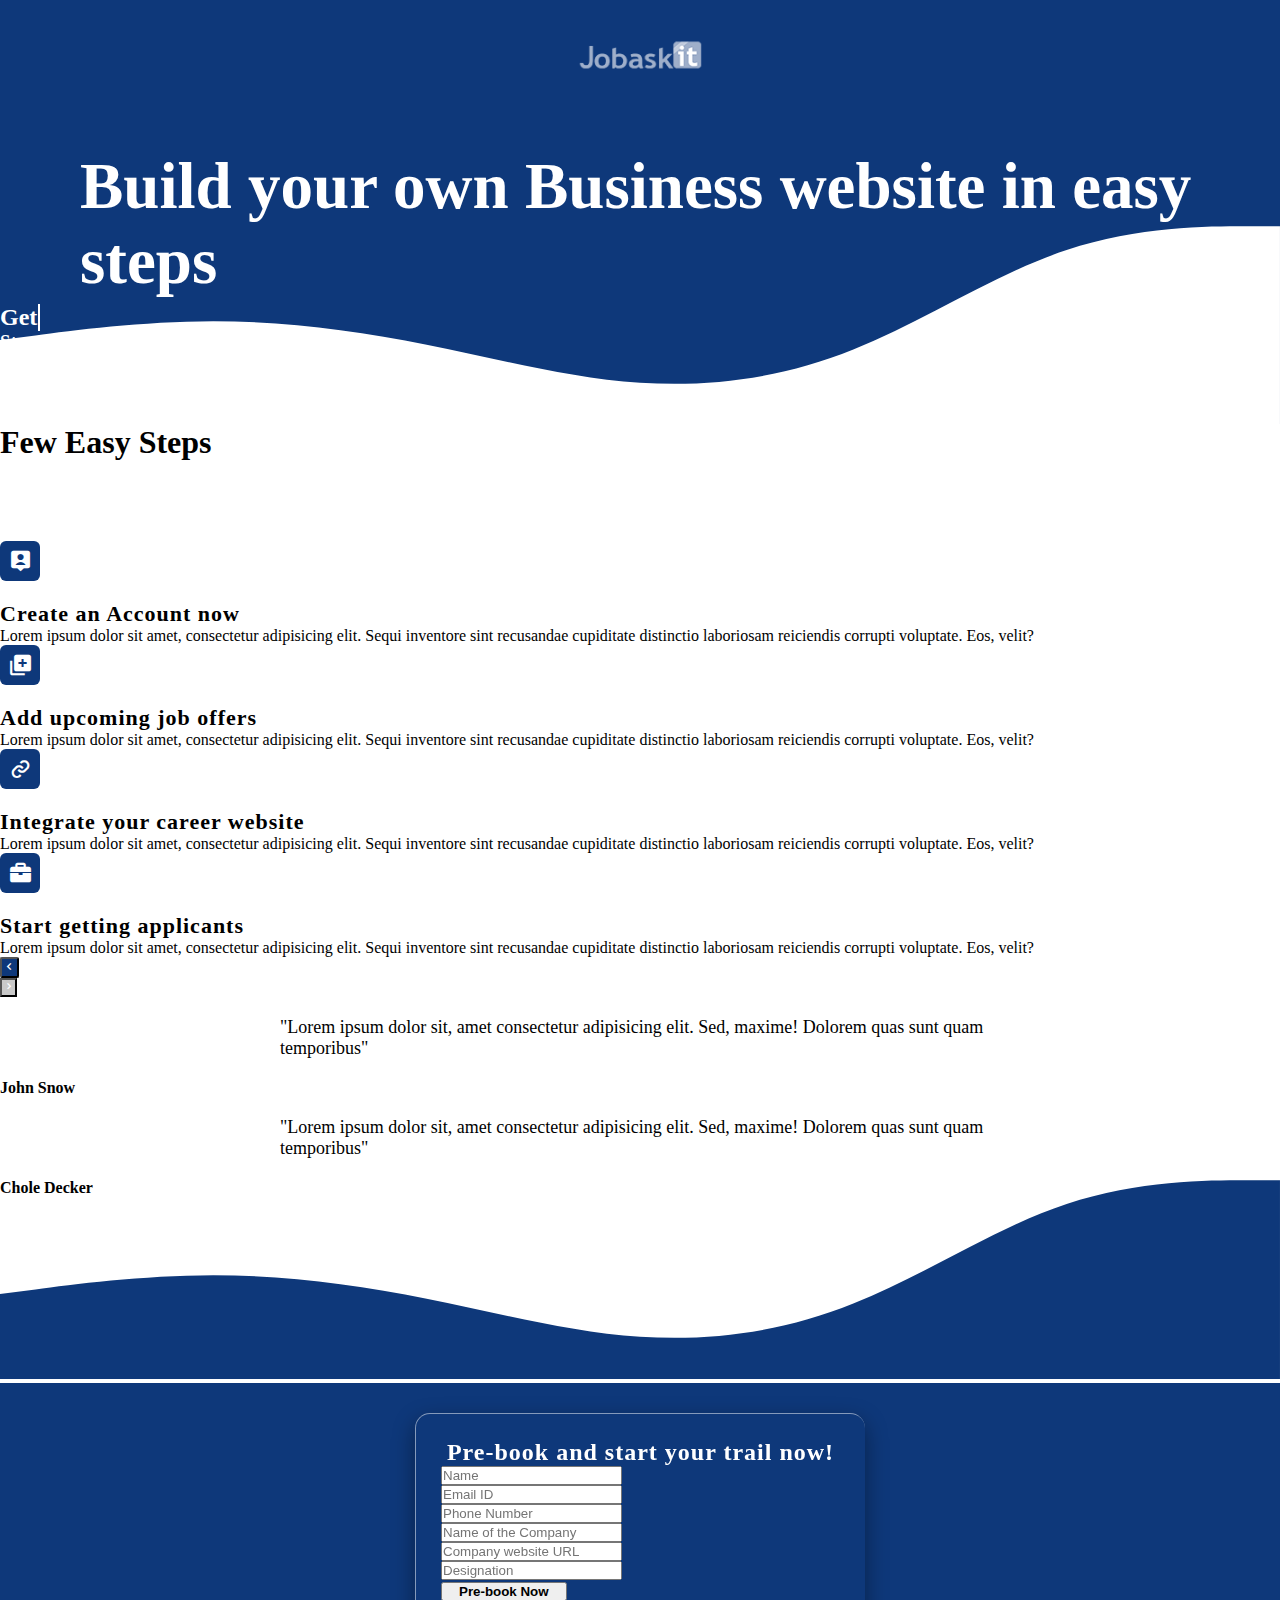
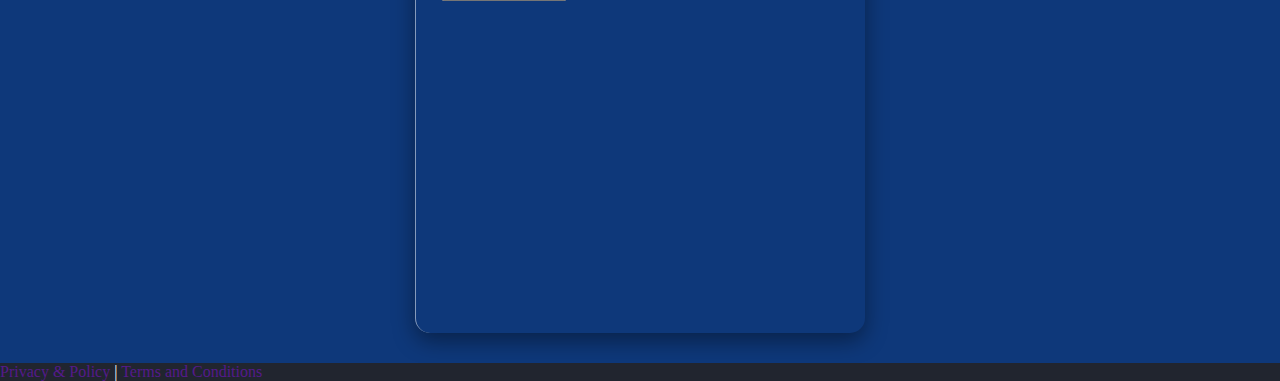
==== commit fe0f43c1: "Update index.html" ====
--- a/index.html
+++ b/index.html
@@ -440,13 +440,16 @@
                     </div>
                 </div>
             </div>
-        </div>
-        <div class="footer-bottom text-center pb-2">
-            <div class="container" style="pointer-events: none">
-                MAKOS INFOTECH © CopyRig​ht 2021.All Rights Reserved
-            </div>
         </div> -->
         <!-- Footer Ends -->
+        <section id="regfooter">
+            <div class="footer-bottom text-center">
+                <div class="container">
+                    <a href="">Privacy & Policy</a> |
+                    <a href="">Terms and Conditions</a>
+                </div>
+            </div>
+        </section>
 
         <script src="js/main.js"></script>
         <!-- JavaScript Bundle with Popper -->
--- a/css/style.css
+++ b/css/style.css
@@ -35,7 +35,7 @@
 }
 
 #logo img {
-    margin: 20px 10px 0;
+    margin: 40px 10px 0;
     transform: scale(0.9);
 }
 
@@ -58,12 +58,21 @@
 }
 
 #trail h1 {
-    font-weight: 800;
-    font-size: 55px;
+    font-weight: 700;
+    font-size: 65px;
+    padding: 5px 80px;
 }
 
 #trail h5 {
     font-size: 24px;
+}
+
+#trail p {
+    margin-top: 10px;
+    text-align: center;
+    font-size: 14px;
+    color: rgb(216, 216, 216);
+    font-weight: 100;
 }
 
 #trail .custrow {
@@ -106,9 +115,9 @@
 
 #trail img {
     position: relative;
-    width: 65%;
+    width: 80%;
     z-index: 1000;
-    padding-top: 20px;
+    padding-top: 10px;
 }
 
 /* trailfeatures */
@@ -188,7 +197,7 @@
 
 #registerform .custform {
     width: 450px;
-    height: 480px;
+    height: 520px;
     margin: 10px auto;
 }
 
@@ -347,26 +356,17 @@
     }
 }
 
-@media (max-width: 320px) {
+*/
+
+/* @media (max-width: 320px) {
 }
 #trailfeatures {
     height: 180vh;
-}
-
-@media (max-width: 320px) {
-    #trailfeatures {
-        height: 200vh;
-    }
-    #testimonials {
-        height: 100vh;
-    }
 } */
 
 @media (max-width: 425px) {
-    #trail .wave {
-        display: none;
-    }
-    #trail img {
-        display: none;
-    }
-}
+    #trail h1 {
+        font-size: 30px;
+        padding: 0px 20px;
+    }
+}
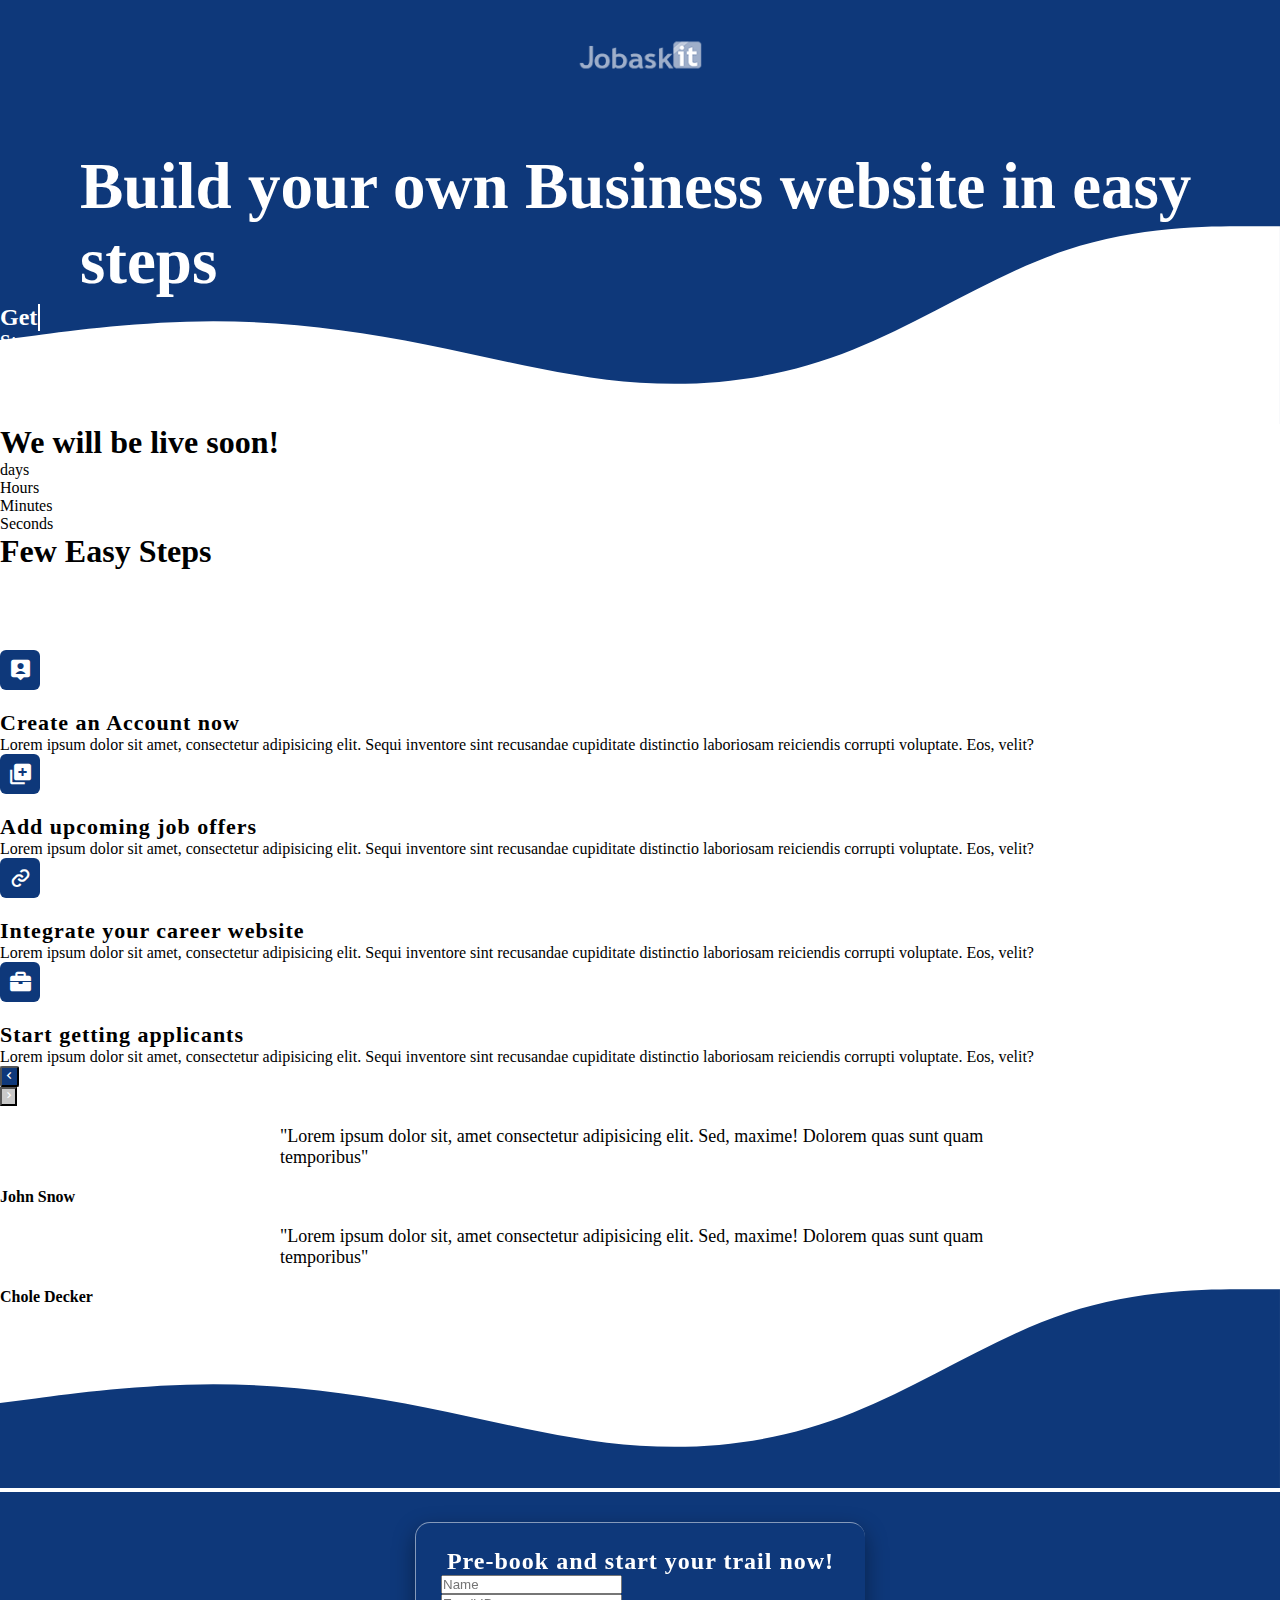
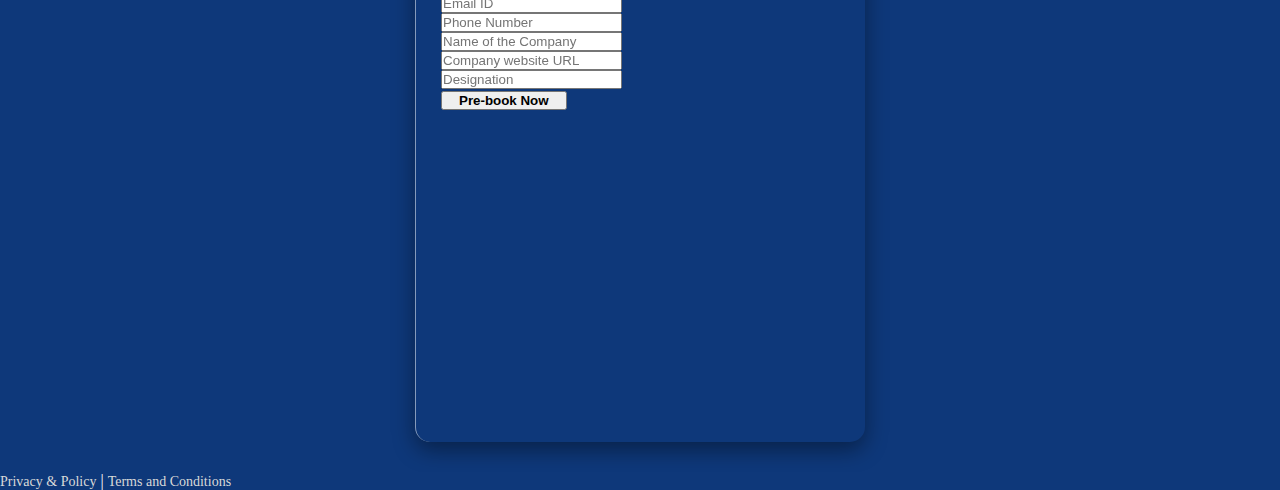
==== commit ffe04661: "Update index.html" ====
--- a/index.html
+++ b/index.html
@@ -15,6 +15,7 @@
         <link
             rel="shortcut icon"
             href="assets/LOGO JOBASKIT - icon A.png"
+            sizes="16x16"
             type="image/png"
         />
 
@@ -130,10 +131,8 @@
                     </div>
                 </div>
                 <div class="row custrow">
-                    <div
-                        class="col d-flex align-items-center justify-content-center"
-                    >
-                        <img src="./assets/img-3.png" alt="" />
+                    <div class="col d-flex justify-content-center">
+                        <img src="./assets/imgfinal.png" alt="" />
                     </div>
                 </div>
             </div>
@@ -150,6 +149,22 @@
             </svg>
         </section>
         <!-- Landing Ends -->
+
+        <!-- countdown -->
+        <section id="regcounter">
+            <div class="container regcont">
+                <h1 id="headline">We will be live soon!</h1>
+                <div id="countdown">
+                    <ul>
+                        <li><span id="days"></span>days</li>
+                        <li><span id="hours"></span>Hours</li>
+                        <li><span id="minutes"></span>Minutes</li>
+                        <li><span id="seconds"></span>Seconds</li>
+                    </ul>
+                </div>
+            </div>
+        </section>
+        <!-- countdown Ends -->
 
         <!-- Features -->
         <section id="trailfeatures" class="p-5">
--- a/css/style.css
+++ b/css/style.css
@@ -118,6 +118,8 @@
     width: 80%;
     z-index: 1000;
     padding-top: 10px;
+    text-align: center;
+    margin: 1px auto;
 }
 
 /* trailfeatures */
@@ -259,15 +261,22 @@
     color: var(--primary);
 }
 
-.footer-bottom {
-    background-color: var(--dark);
-    color: var(--white);
-}
-
 .footer-top li {
     font-size: 16px;
     text-align: justify;
     color: var(--body);
+}
+
+#regfooter .footer-bottom {
+    background-color: var(--primary);
+    color: var(--white);
+}
+
+#regfooter .footer-bottom .container a {
+    text-decoration: none;
+    text-align: center;
+    font-size: 14px;
+    color: rgb(216, 216, 216);
 }
 
 /* @media (max-width: 2560px) {
@@ -327,16 +336,6 @@
     }
 }
 
-@media (max-width: 768px) {
-    #trail {
-        height: 100vh;
-        padding-top: 20px;
-    }
-
-    #trail img {
-        margin-left: 200px;
-    }
-}
 
 @media (max-width: 425px) {
     #trail {
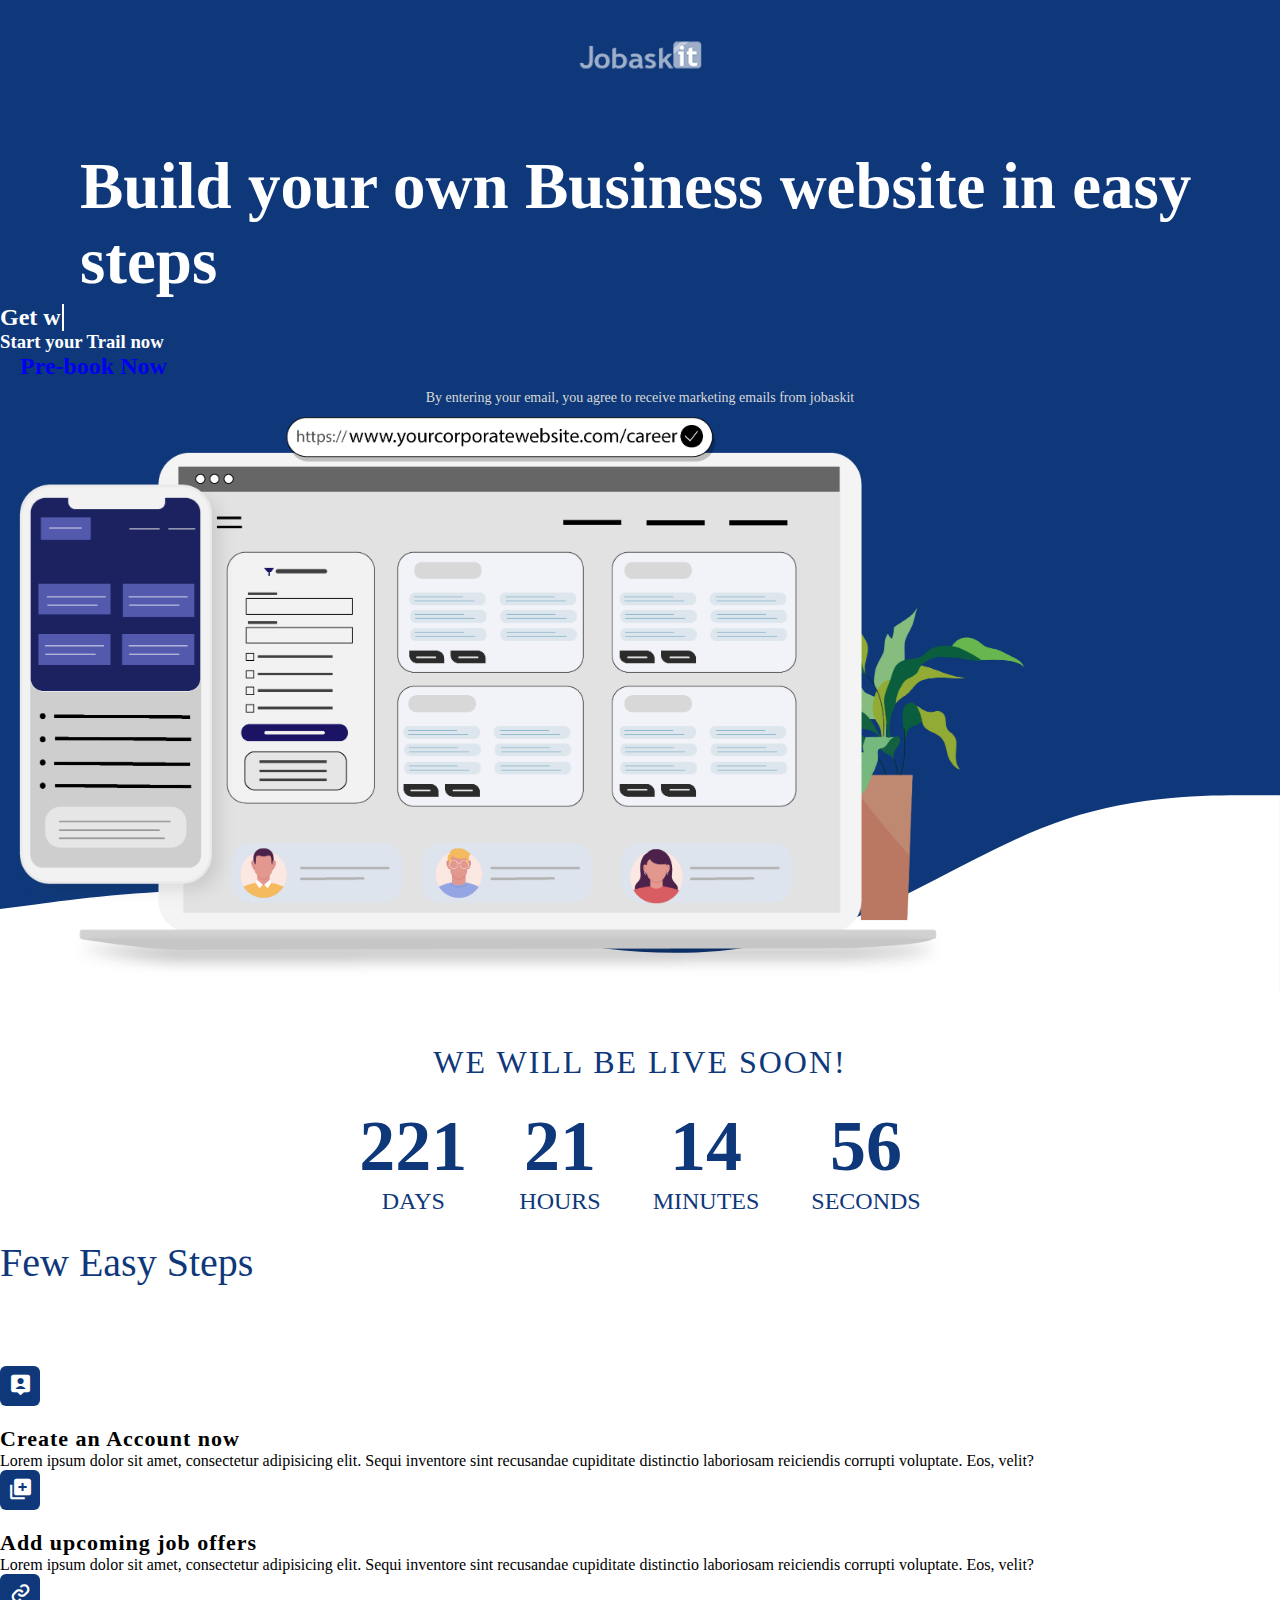
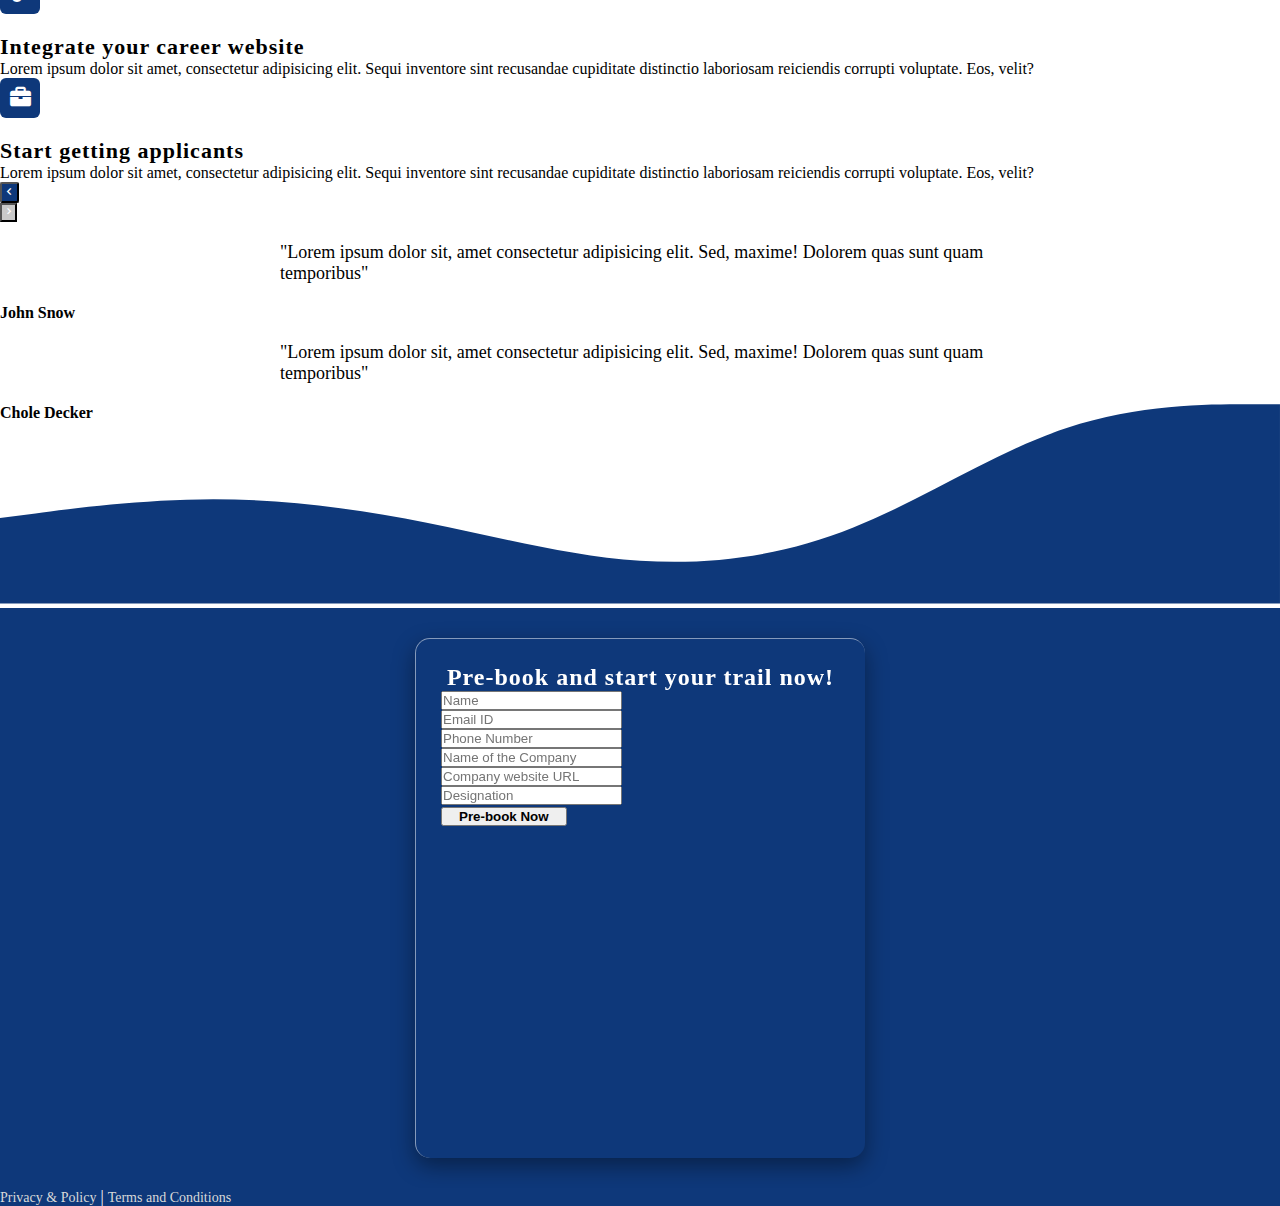
==== commit 172cb28c: "Update index.html" ====
--- a/index.html
+++ b/index.html
@@ -171,7 +171,7 @@
             <div class="container">
                 <div class="row">
                     <div class="col-lg-12 section-intro">
-                        <h1 class="text-center fw-bold">Few Easy Steps</h1>
+                        <h1 class="text-center">Few Easy Steps</h1>
                     </div>
                 </div>
                 <div class="row g-5 featurerow">
--- a/css/style.css
+++ b/css/style.css
@@ -11,6 +11,7 @@
     --dark: #21252f;
     --body: #888;
     --box-shadow: 0 8px 22px rgba(0, 0, 0, 0.1);
+    --smaller: 0.75;
 }
 
 a {
@@ -115,11 +116,69 @@
 
 #trail img {
     position: relative;
-    width: 80%;
     z-index: 1000;
     padding-top: 10px;
+}
+
+/* reg counter */
+
+#regcounter {
+    padding: 50px 0px 0px;
+    background-color: var(--white);
+}
+
+#regcounter .regcont {
+    color: var(--primary);
+    margin: 0 auto;
     text-align: center;
-    margin: 1px auto;
+}
+
+#regcounter h1 {
+    font-weight: 500;
+    letter-spacing: 0.125rem;
+    text-transform: uppercase;
+}
+
+#regcounter li {
+    display: inline-block;
+    font-size: 1.5em;
+    list-style-type: none;
+    padding: 1em;
+    text-transform: uppercase;
+}
+
+#regcounter li span {
+    display: block;
+    font-size: 4.5rem;
+    font-weight: 700;
+}
+
+#regcounter .emoji {
+    display: none;
+    padding: 1rem;
+}
+
+#regcounter .emoji span {
+    font-size: 4rem;
+    padding: 0 0.5rem;
+}
+
+@media all and (max-width: 768px) {
+    #regcounter {
+        padding: 10px 0;
+    }
+
+    #regcounter h1 {
+        font-size: calc(1.5rem * var(--smaller));
+    }
+
+    #regcounter li {
+        font-size: calc(1.125rem * var(--smaller));
+    }
+
+    #regcounter li span {
+        font-size: calc(3.375rem * var(--smaller));
+    }
 }
 
 /* trailfeatures */
@@ -129,6 +188,12 @@
 
 #trailfeatures .featurerow {
     padding-top: 80px;
+}
+
+#trailfeatures h1 {
+    color: var(--primary);
+    font-size: 40px;
+    font-weight: 500;
 }
 
 #trailfeatures .title-sm {
@@ -363,6 +428,20 @@
     height: 180vh;
 } */
 
+@media (max-width: 2560px) {
+    #trail img {
+        width: 80%;
+        margin-left: -1000px;
+    }
+}
+
+@media (max-width: 1440px) {
+    #trail img {
+        text-align: center;
+        margin: 1px auto;
+    }
+}
+
 @media (max-width: 425px) {
     #trail h1 {
         font-size: 30px;
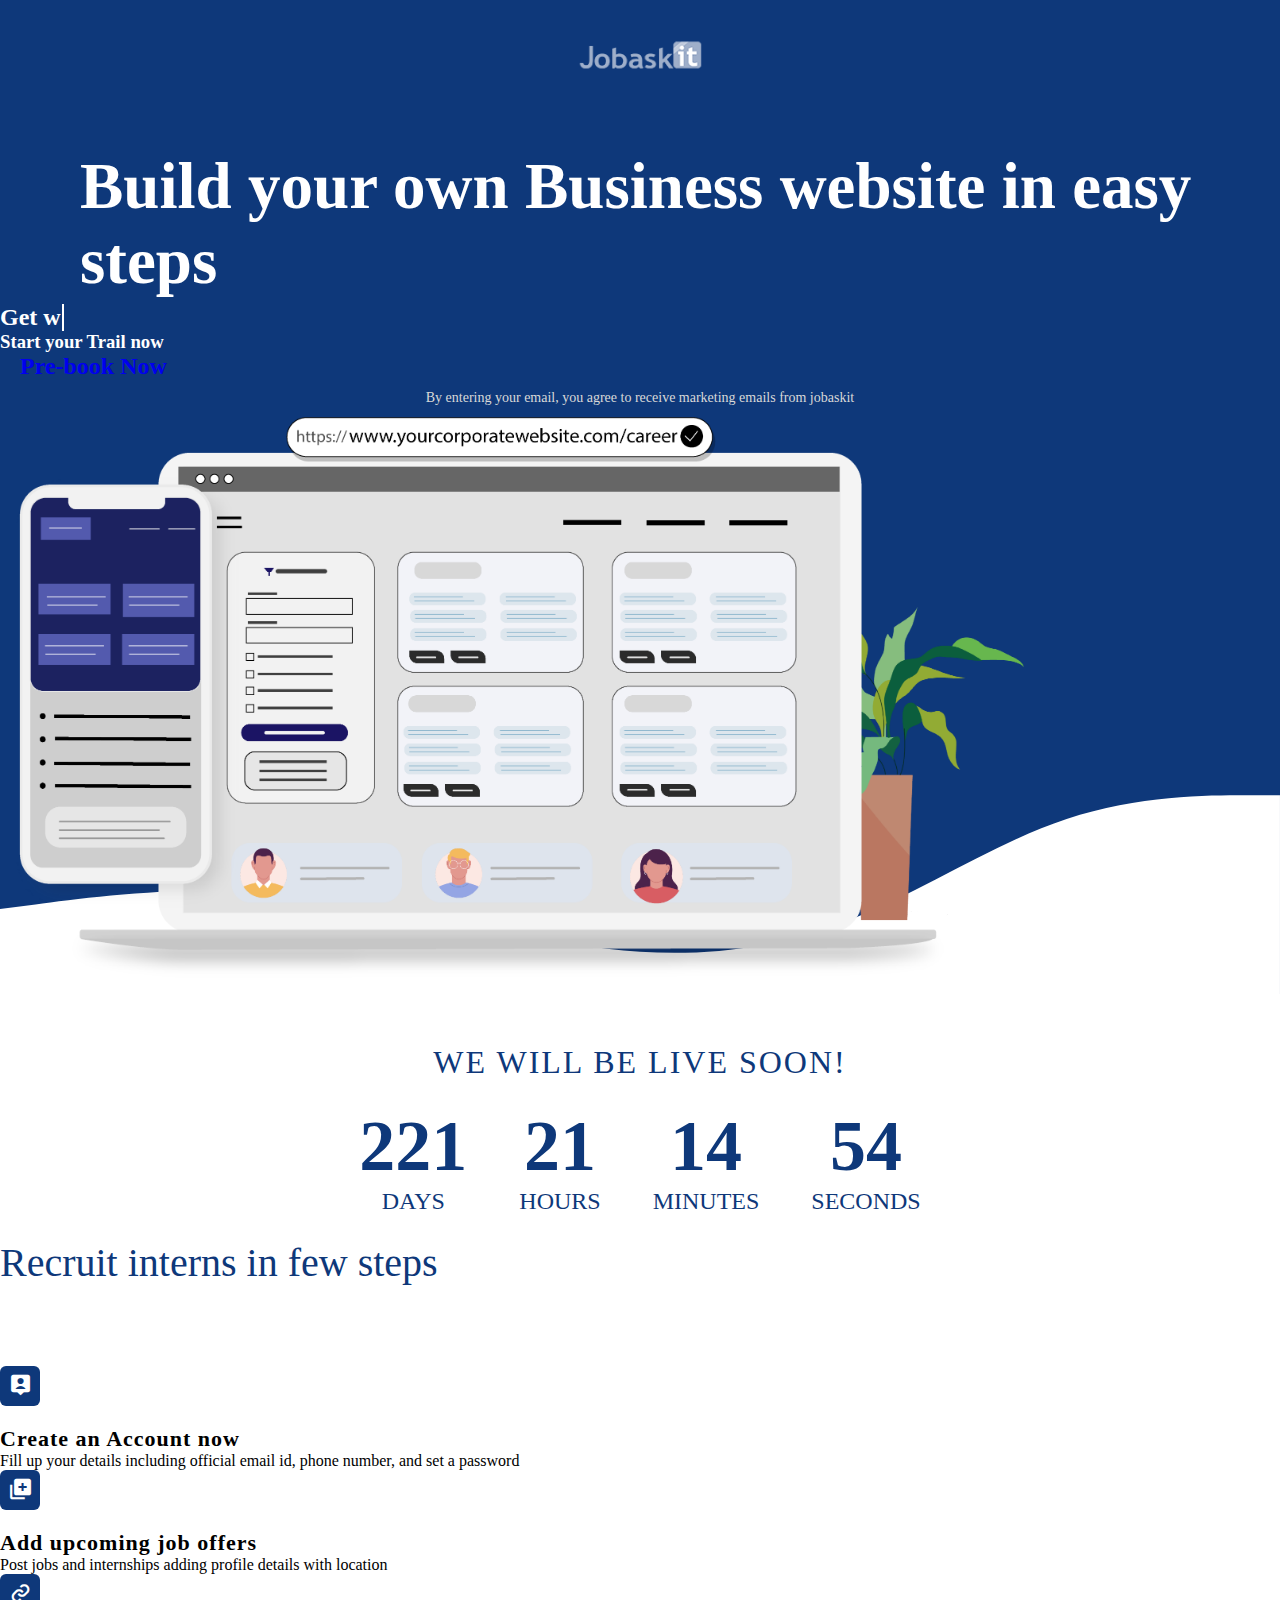
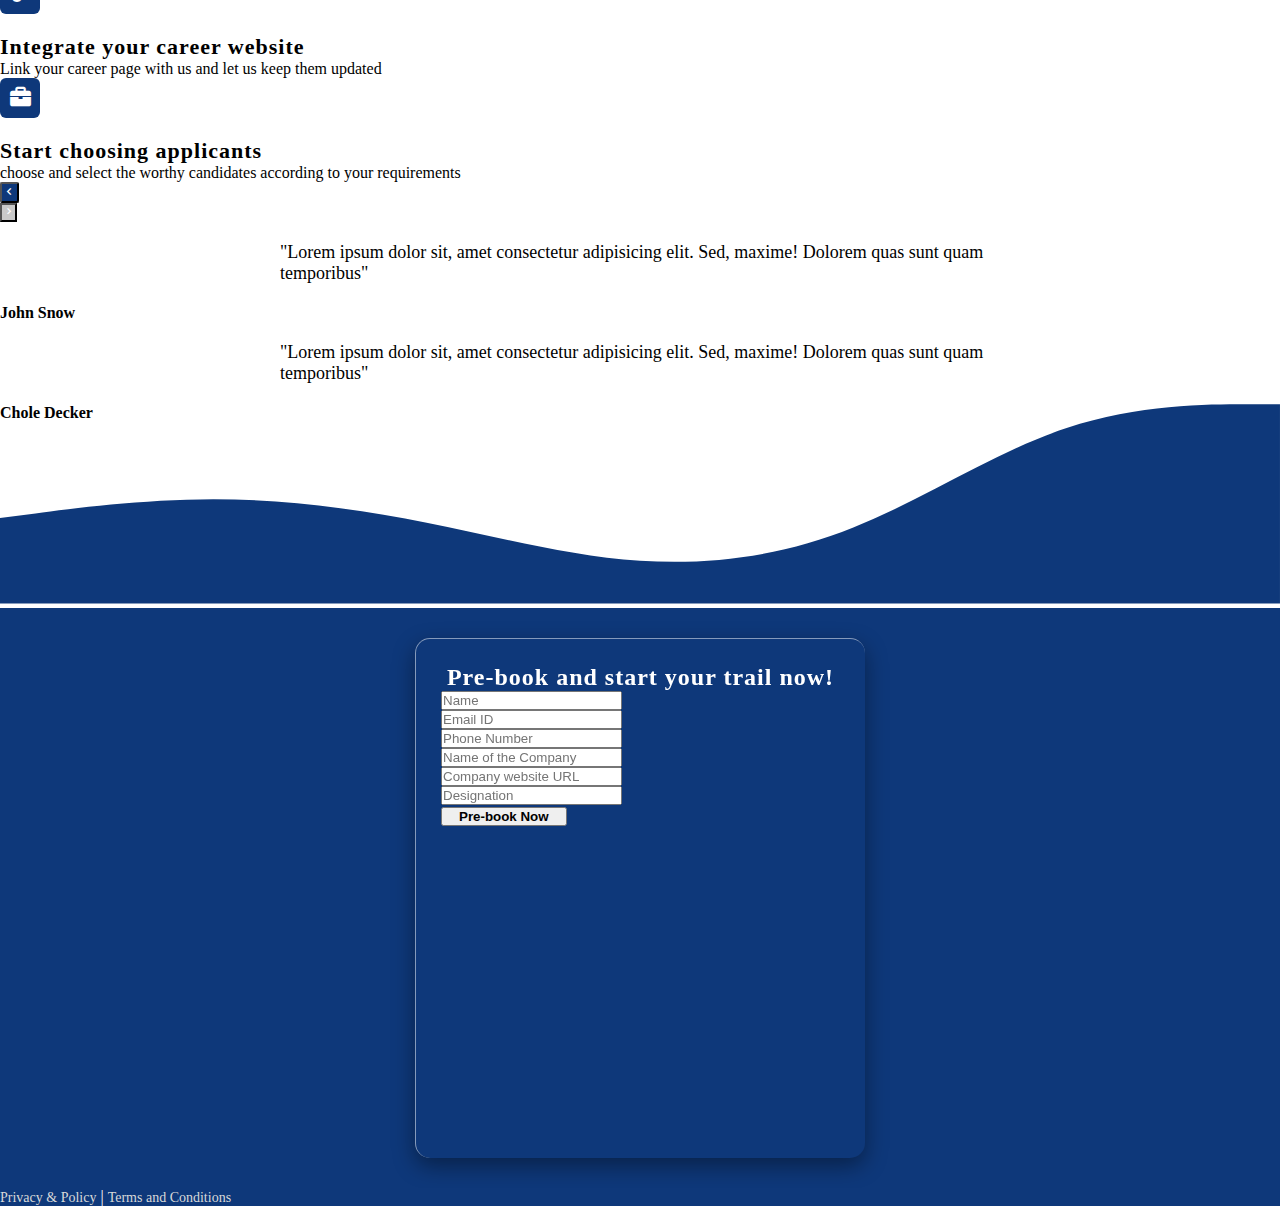
==== commit 1bc98cdc: "Update index.html" ====
--- a/index.html
+++ b/index.html
@@ -171,7 +171,7 @@
             <div class="container">
                 <div class="row">
                     <div class="col-lg-12 section-intro">
-                        <h1 class="text-center">Few Easy Steps</h1>
+                        <h1 class="text-center">Recruit interns in few steps</h1>
                     </div>
                 </div>
                 <div class="row g-5 featurerow">
@@ -181,10 +181,7 @@
                         </div>
                         <h4 class="title-sm">Create an Account now</h4>
                         <p>
-                            Lorem ipsum dolor sit amet, consectetur adipisicing
-                            elit. Sequi inventore sint recusandae cupiditate
-                            distinctio laboriosam reiciendis corrupti voluptate.
-                            Eos, velit?
+                            Fill up your details including official email id, phone number, and set a password
                         </p>
                     </div>
                     <div class="col-lg-3 col-sm-6">
@@ -193,10 +190,7 @@
                         </div>
                         <h4 class="title-sm">Add upcoming job offers</h4>
                         <p>
-                            Lorem ipsum dolor sit amet, consectetur adipisicing
-                            elit. Sequi inventore sint recusandae cupiditate
-                            distinctio laboriosam reiciendis corrupti voluptate.
-                            Eos, velit?
+                            Post jobs and internships adding profile details with location
                         </p>
                     </div>
                     <div class="col-lg-3 col-sm-6">
@@ -205,22 +199,16 @@
                         </div>
                         <h4 class="title-sm">Integrate your career website</h4>
                         <p>
-                            Lorem ipsum dolor sit amet, consectetur adipisicing
-                            elit. Sequi inventore sint recusandae cupiditate
-                            distinctio laboriosam reiciendis corrupti voluptate.
-                            Eos, velit?
+                            Link your career page with us and let us keep them updated
                         </p>
                     </div>
                     <div class="col-lg-3 col-sm-6">
                         <div class="icon-box">
                             <i class="bx bxs-briefcase"></i>
                         </div>
-                        <h4 class="title-sm">Start getting applicants</h4>
+                        <h4 class="title-sm">Start choosing applicants</h4>
                         <p>
-                            Lorem ipsum dolor sit amet, consectetur adipisicing
-                            elit. Sequi inventore sint recusandae cupiditate
-                            distinctio laboriosam reiciendis corrupti voluptate.
-                            Eos, velit?
+                            choose and select the worthy candidates according to your requirements
                         </p>
                     </div>
                 </div>
